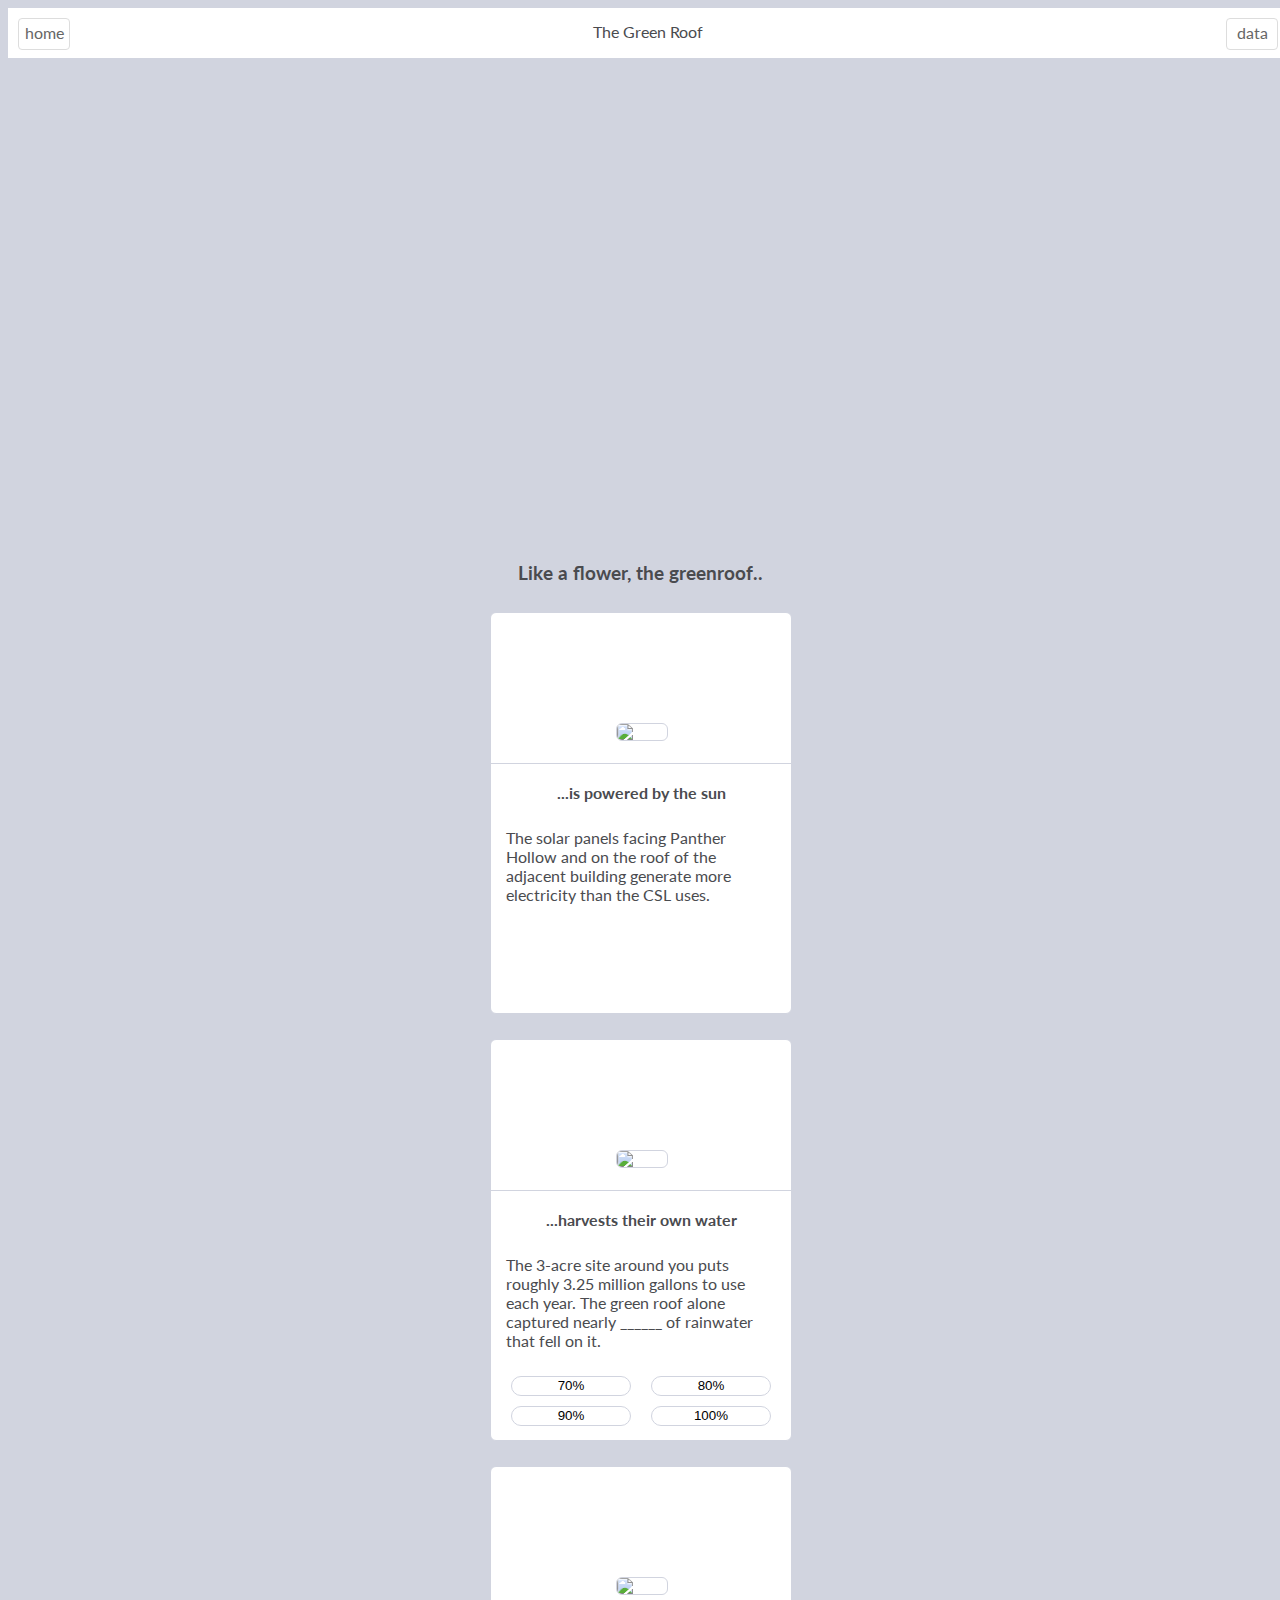
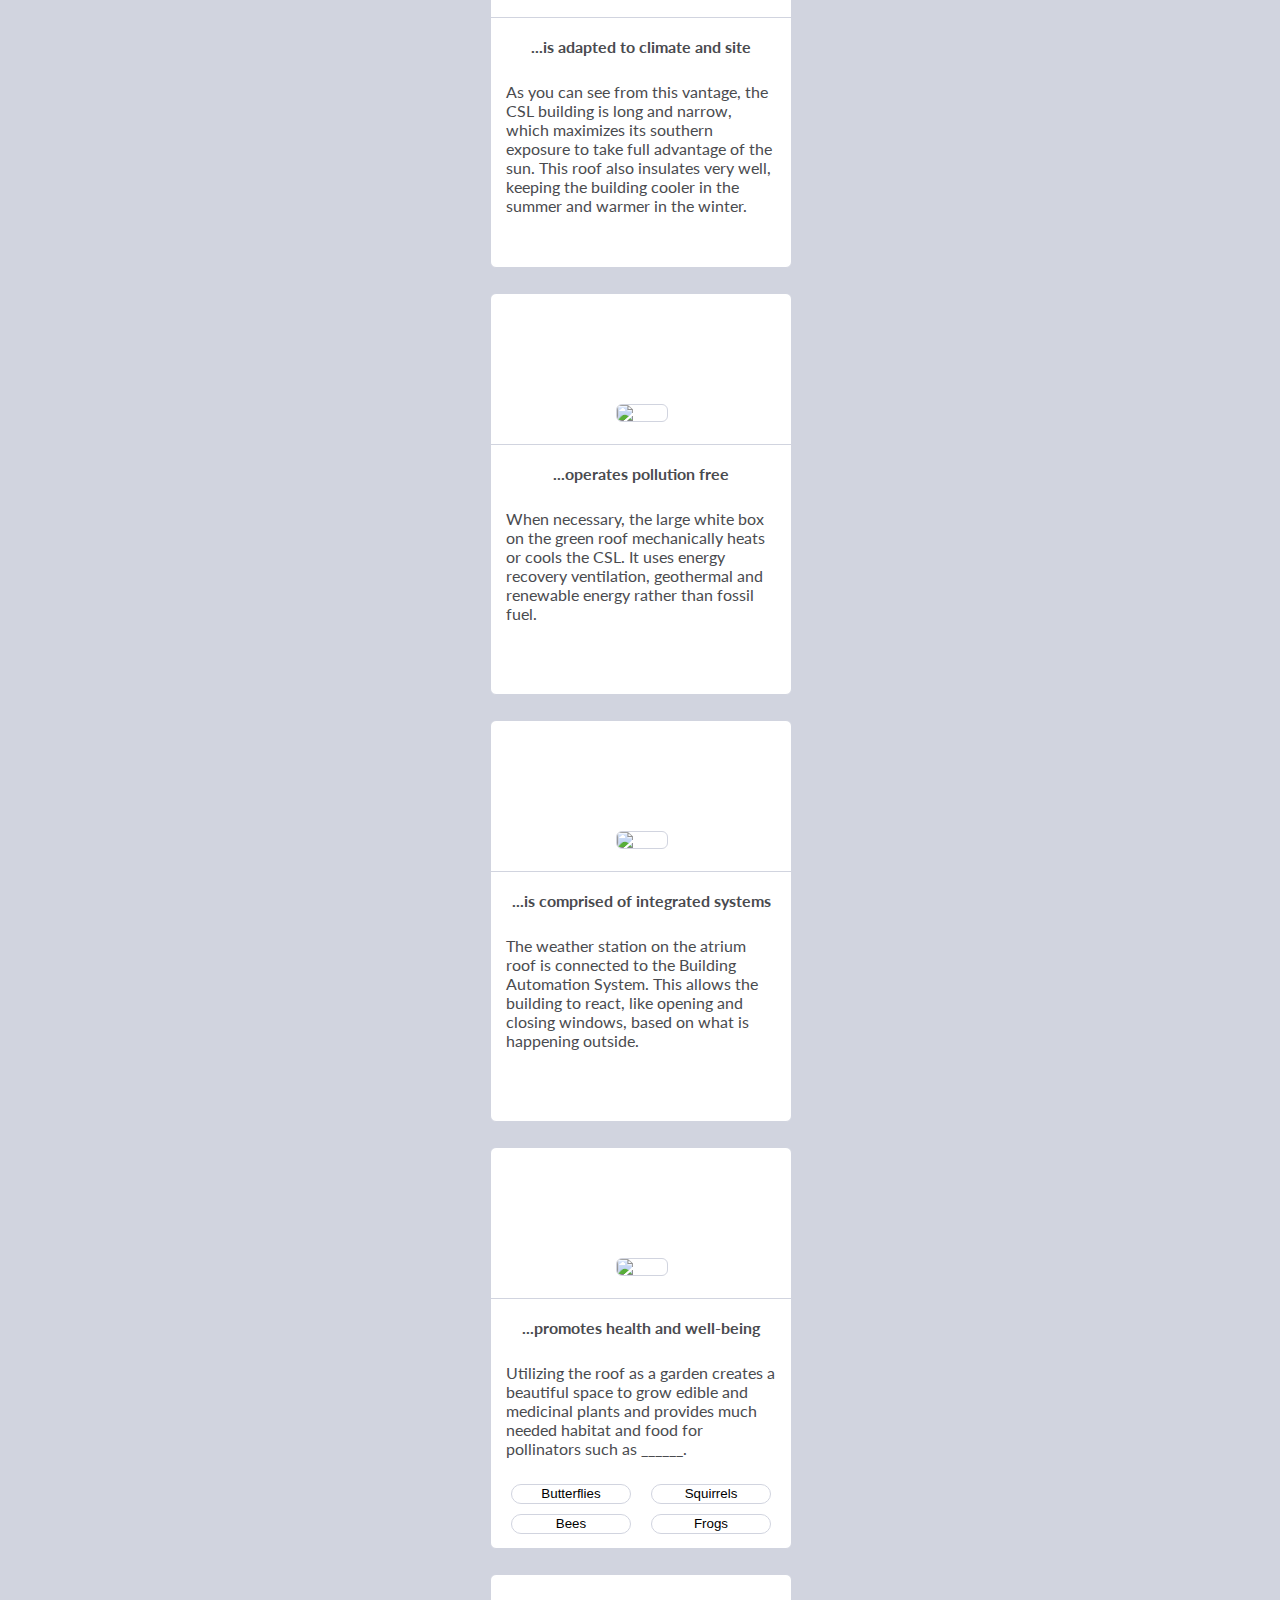
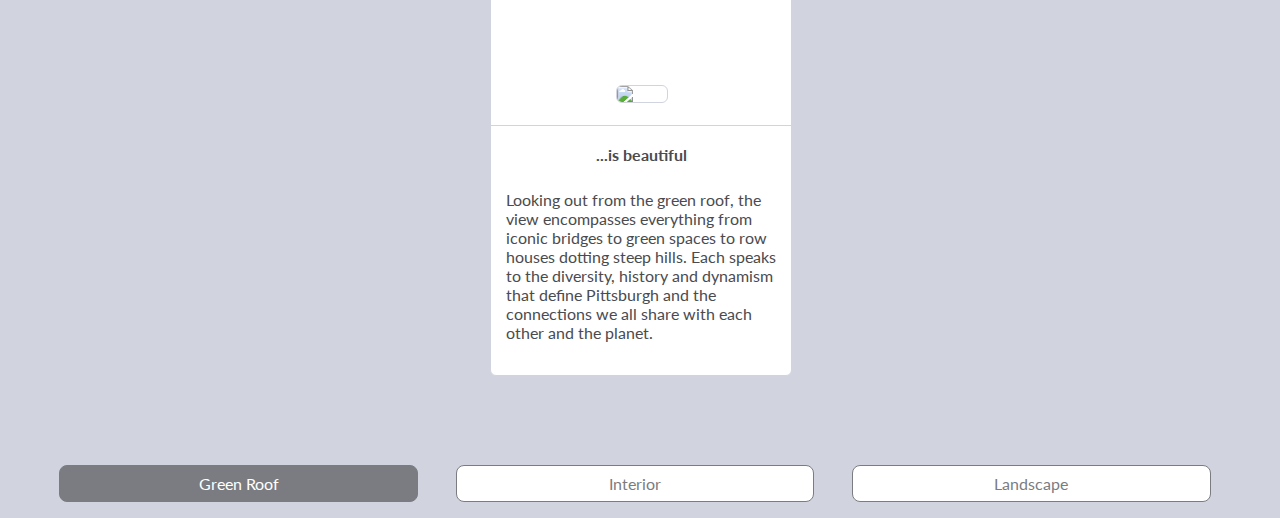
==== greenroof.html @ a1ca09a2 "video" ====
<!DOCTYPE html>
<html lang="en">
<head>

  <!-- Basic Page Needs
  –––––––––––––––––––––––––––––––––––––––––––––––––– -->
  <meta charset="utf-8">
  <title>🏠 CSL Green Roof</title>
  <meta name="description" content="🌼🏠 Green Roof">
  <meta name="author" content="">

  <!-- Mobile Specific Metas
  –––––––––––––––––––––––––––––––––––––––––––––––––– -->
  <meta name="viewport" content="width=device-width, initial-scale=1">

  <!-- FONT
  –––––––––––––––––––––––––––––––––––––––––––––––––– -->
<!--   <link href='https://fonts.googleapis.com/css?family=Inconsolata:400,700' rel='stylesheet' type='text/css'>
 -->
  <!-- CSS
  –––––––––––––––––––––––––––––––––––––––––––––––––– -->
  <link rel="stylesheet" type="text/css" href="styles/normalize.css">
  <link rel="stylesheet" type="text/css" href="styles/styles.css">
  <link rel="stylesheet" type="text/css" href="styles/animate.css">
  <link href="http://fonts.googleapis.com/css?family=Lato&subset=latin,latin-ext" rel='stylesheet' type='text/css'>

  <!-- Javascript
  –––––––––––––––––––––––––––––––––––––––––––––––––– -->
  <script src="interact.js"></script>

   <!-- document.getElementByClass("incorrect").backgroundColor="red" -->

  <!-- Favicon
  –––––––––––––––––––––––––––––––––––––––––––––––––– -->
  <link rel="icon" type="image/png" href="icons/favicon.ico">

</head>
<body id="green_roof">
  <div class="hdr">
    <a class="home" href="index.html">home</a>
    <a class="data" href="data.html">data</a>
    <div>The Green Roof</div>
  </div>
  <div class="loc_header"></div>
  <h3 class ="open animated fadeIn">Like a flower, the greenroof..</h3>
  <div class="list">
    <div class="topic animated slideInUp">
      <div class="topic_img">
        <img src="icons/sun_icon.png">
      </div>
      <h3>...is powered by the sun</h3>
      <p>The solar panels facing Panther Hollow and on the roof of the adjacent building generate more electricity than the CSL uses.</p>
    </div>
    <div class="topic animated slideInUp">
      <div class="topic_img">
        <img src="icons/water_icon.png">
      </div>
      <h3>...harvests their own water</h3>
      <p>The 3-acre site around you puts roughly 3.25 million gallons to use each year. The green roof alone captured nearly ______ of rainwater that fell on it.</p>
      <div class="answers">
        <div class="rowOne">
          <button onclick="check(this)" class="incorrect"> 70% </button>
          <button onclick="check(this)" class="incorrect"> 80% </button>
        </div>
        <div class="rowTwo">
          <button onclick="check(this)" class="correct"> 90% </button>
          <button onclick="check(this)" class="incorrect"> 100% </button>
        </div>
      </div>
    </div>
    <div class="topic animated slideInUp">
      <div class="topic_img">
        <img src="icons/climate_icon.png">
      </div>
      <h3>...is adapted to climate and site</h3>
      <p>As you can see from this vantage, the CSL building is long and narrow, which maximizes its southern exposure to take full advantage of the sun. This roof also insulates very well, keeping the building cooler in the summer and warmer in the winter.</p>
    </div>
    <div class="topic animated slideInUp">
      <div class="topic_img">
        <img src="icons/pollution_icon.png">
      </div>
      <h3>...operates pollution free</h3>
      <p>When necessary, the large white box on the green roof mechanically heats or cools the CSL. It uses energy recovery ventilation, geothermal and renewable energy rather than fossil fuel.</p>
    </div>
    <div class="topic animated slideInUp">
      <div class="topic_img">
        <img src="icons/systems_icon.png">
      </div>
      <h3>...is comprised of integrated systems</h3>
      <p>The weather station on the atrium roof is connected to the Building Automation System. This allows the building to react, like opening and closing windows, based on what is happening outside.</p>
    </div>
    <div class="topic animated slideInUp">
      <div class="topic_img">
        <img src="icons/health_icon.png">
      </div>
      <h3>...promotes health and well-being</h3>
      <p>Utilizing the roof as a garden creates a beautiful space to grow edible and medicinal plants and provides much needed habitat and food for pollinators such as ______.</p>
      <div class="answers">
        <div class="rowOne">
          <button onclick="check(this)" class="correct"> Butterflies </button>
          <button onclick="check(this)" class="incorrect">Squirrels </button>
        </div>
        <div class="rowTwo">
          <button onclick="check(this)" class="incorrect"> Bees </button>
          <button onclick="check(this)" class="incorrect"> Frogs </button>
        </div>
      </div>
    </div>
    <div class="topic animated slideInUp">
      <div class="topic_img">
        <img src="icons/beauty_icon.png">
      </div>
      <h3>...is beautiful</h3>
      <p>Looking out from the green roof, the view encompasses everything from iconic bridges to green spaces to row houses dotting steep hills. Each speaks to the diversity, history and dynamism that define Pittsburgh and the connections we all share with each other and the planet.</p>
    </div>
  </div>
  <nav>
    <ul>
      <li><a href="greenroof.html" rel="external" class="not-active">Green Roof</a></li>
      <li><a href="interior.html" rel="external">Interior</a></li>
      <li><a href="landscape.html" rel="external" >Landscape</a></li>
    </ul>
  </nav>
<!-- <a target = "_blank" href="http://www.instagram.com/explore/tags/phippsconservatory">#phipps</a>
<script src="//lightwidget.com/widgets/lightwidget.js"></script><iframe src="//lightwidget.com/widgets/cd6eef48591953fcb357ba2c77013ba0.html" id="lightwidget_cd6eef4859" name="lightwidget_cd6eef4859"  scrolling="no" allowtransparency="true" class="lightwidget-widget" style="width: 100%; border: 0; overflow: hidden;"></iframe> -->


</body>
</html>
---- styles/styles.css ----
/**
* Table of Contents
* =======================
* [1] Colors
* [2] Fonts
* [3] Spacing
* [A] Intro Page
* [B] Location pages
* [C] Green Roof Page
**/
/** 
* [1] Colors
**/
/** 
* [2] Fonts
**/
/** 
* [3] Spacing
**/
/**
* [A] Intro Page
**/
body {
  background-color: #D1D4DF;
  font-family: "Lato", sans-serif;
  color: #4A4B4F;
  overflow: auto; }

p {
  max-width: 600px;
  width: 90%;
  margin-left: auto;
  margin-right: auto;
  padding: 10px; }

.section {
  overflow: auto;
  padding-top: 40px;
  padding-bottom: 40px; }
  .section img {
    margin-left: auto;
    margin-right: auto;
    display: block;
    margin-bottom: 20px; }

#title {
  text-align: center;
  color: #397B72; }
  #title img {
    width: 300px;
    margin-top: 60px; }

#flower {
  background-color: #397B72;
  color: #FFF; }
  #flower img {
    width: 150px; }

#cslphoto {
  width: 100%; }

#cslintro {
  background-color: #ECE7C5;
  color: #4A4B4F;
  margin-top: -5px; }

#explore {
  color: #FFF;
  background-color: #E66E74; }
  #explore img {
    width: 110px; }

/**
* [B] Location Pages
**/
.home {
  border: 1px solid #DDD;
  width: 50px;
  height: 30px;
  line-height: 1.8;
  margin-top: 10px;
  margin-left: 10px;
  border-radius: 4px;
  text-decoration: none;
  color: #666;
  float: left; }

.data {
  border: 1px solid #DDD;
  width: 50px;
  height: 30px;
  line-height: 1.8;
  margin-top: 10px;
  margin-right: 10px;
  border-radius: 4px;
  text-decoration: none;
  color: #666;
  float: right; }

.open {
  text-align: center;
  margin-bottom: 1em; }

.hdr {
  z-index: 100;
  position: fixed;
  height: 50px;
  width: 100%;
  background-color: #FFF;
  text-align: center;
  line-height: 3;
  border-bottom: 1px solid #D1D4DF; }

.loc_header {
  background-repeat: no-repeat;
  background-attachment: fixed;
  background-size: 100%;
  display: block;
  width: 100%;
  height: 0;
  padding-top: 15%;
  padding-bottom: 25%;
  margin-bottom: 3em; }

.topic {
  background-color: #FFF;
  width: 300px;
  height: 400px;
  margin-bottom: 25px;
  border-radius: 6px;
  overflow: hidden;
  border: 1px solid #D1D4DF; }
  .topic .topic_img {
    overflow: visible;
    display: inline-block;
    width: 100%;
    background-image: url("../images/csl.jpg");
    background-repeat: no-repeat;
    background-size: 100%;
    height: 150px;
    border-bottom: 1px solid #D1D4DF; }
    .topic .topic_img iframe {
      position: absolute;
      border-top-left-radius: 6px;
      border-top-right-radius: 6px; }
    .topic .topic_img img {
      width: 50px;
      display: block;
      border: 1px solid #D1D4DF;
      border-radius: 6px;
      margin-top: 110px;
      margin-left: 125px;
      position: absolute; }
  .topic h3 {
    text-align: center;
    font-size: 1em;
    margin-bottom: 12px; }

.list {
  padding-top: 10px;
  display: block;
  width: 300px;
  margin-left: auto;
  margin-right: auto; }

.answers {
  margin-top: 10px; }
  .answers div {
    margin-bottom: 10px;
    overflow: auto; }
    .answers div button {
      background-color: #FFF;
      float: left;
      margin-left: 20px;
      width: 120px;
      height: 20px;
      line-height: 0px;
      text-align: center;
      border: 1px solid #D1D4DF;
      border-radius: 10px; }
    .answers div button:hover {
      background-color: #D1D4DF; }

/**
* [C] Green Roof Page
**/
#green_roof {
  background-image: url("../pattern/greenroof.png"); }
  #green_roof .loc_header {
    background-image: url("../images/greenroof.jpg"); }

/**
* [D] Interior Page
**/
#interior {
  background-image: url("../pattern/interior.png"); }
  #interior .loc_header {
    background-image: url("../images/interior.jpg"); }

/**
* [E] Landscape Page
**/
#landscape {
  background-color: #FFF;
  background-image: url("../pattern/landscape.png"); }
  #landscape .loc_header {
    background-image: url("../images/landscape.jpg"); }

nav {
  padding-top: 3em;
  width: 95%;
  margin-left: 2.5%; }

nav ul {
  list-style: none;
  overflow: hidden;
  padding-left: 0px; }

nav ul li {
  float: left;
  width: 33%; }

nav ul li a:focus,
nav ul li a:visited,
nav ul li a:hover {
  text-decoration: none; }

nav ul li a {
  text-decoration: none;
  text-align: center;
  padding: 8px 0;
  display: block;
  width: 90%;
  margin-left: 5%;
  border: 0.5px solid #7A7C82;
  background-color: #FFF;
  color: #7A7C82;
  border-radius: 8px; }

nav ul li a:hover {
  color: #FFF;
  background-color: #7A7C82; }

.not-active {
  pointer-events: none;
  cursor: default;
  background-color: #7A7C82;
  color: #FFF; }

/*# sourceMappingURL=styles.css.map */
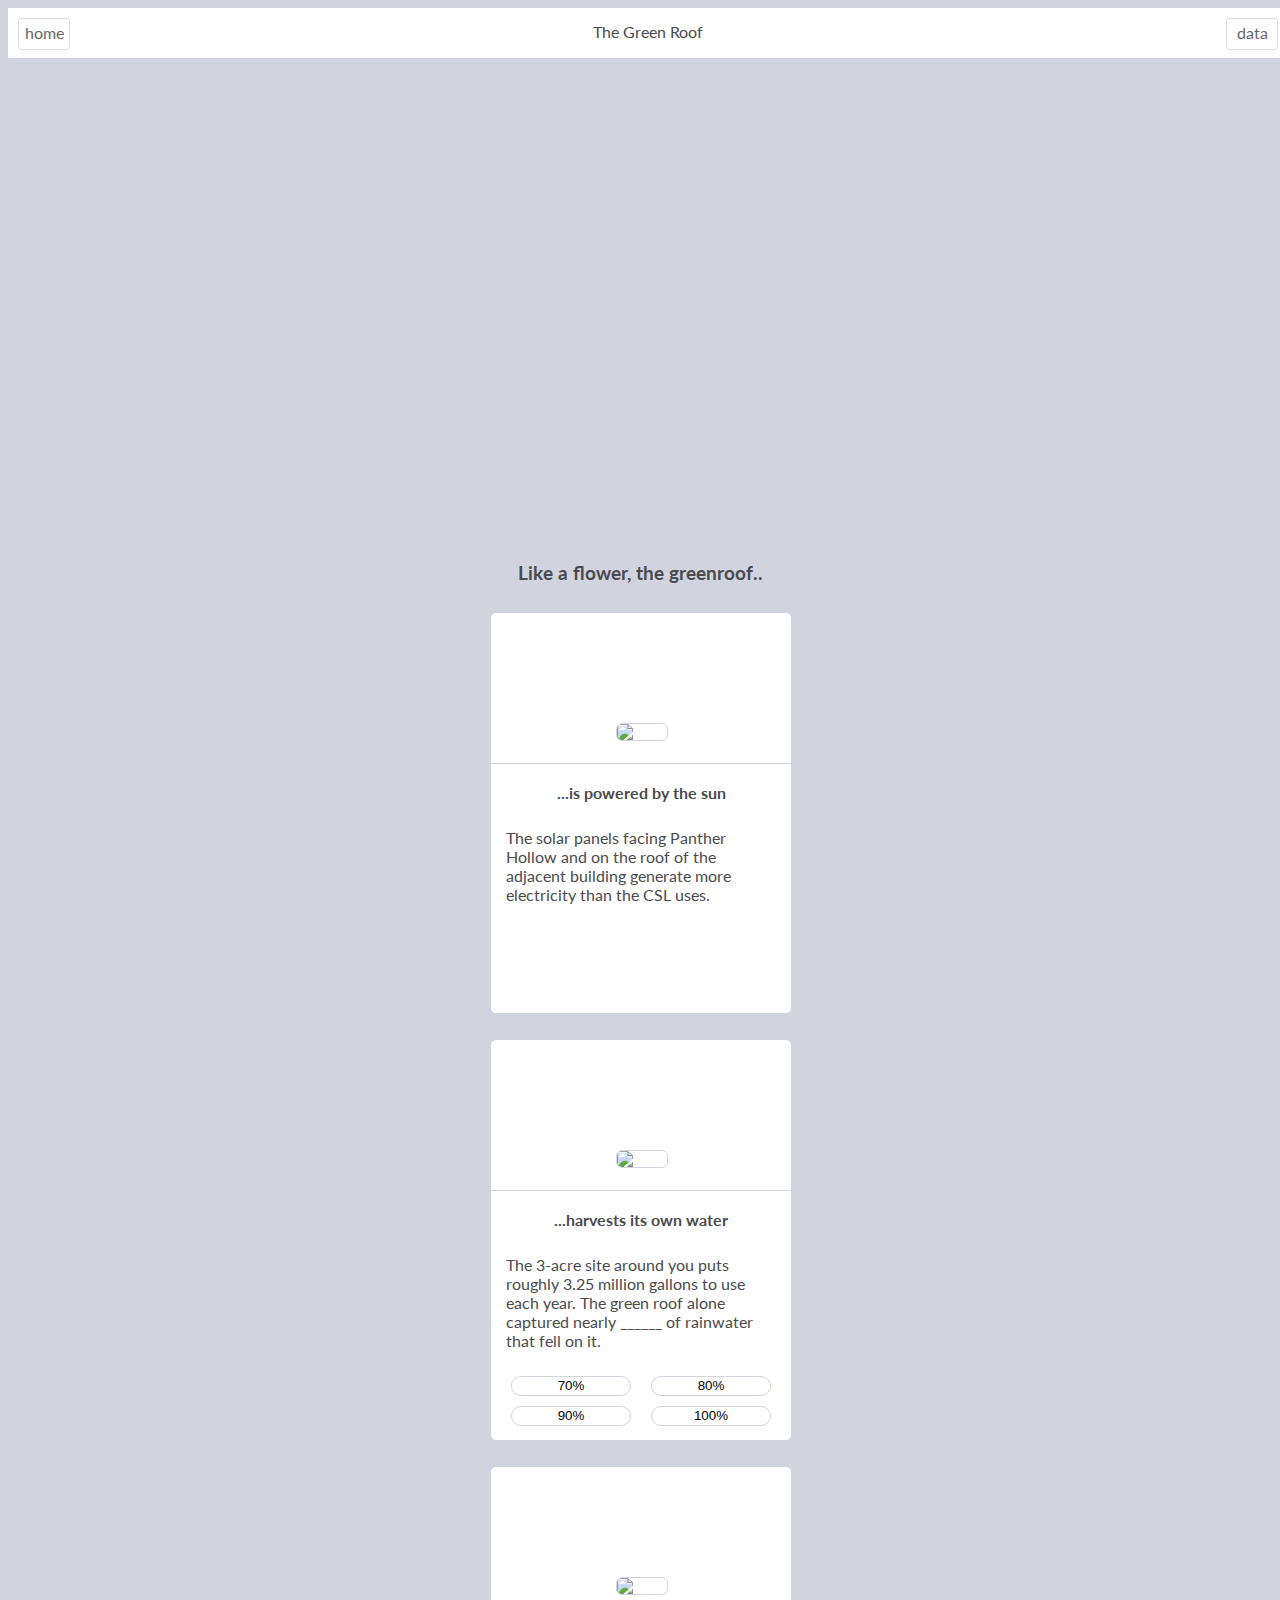
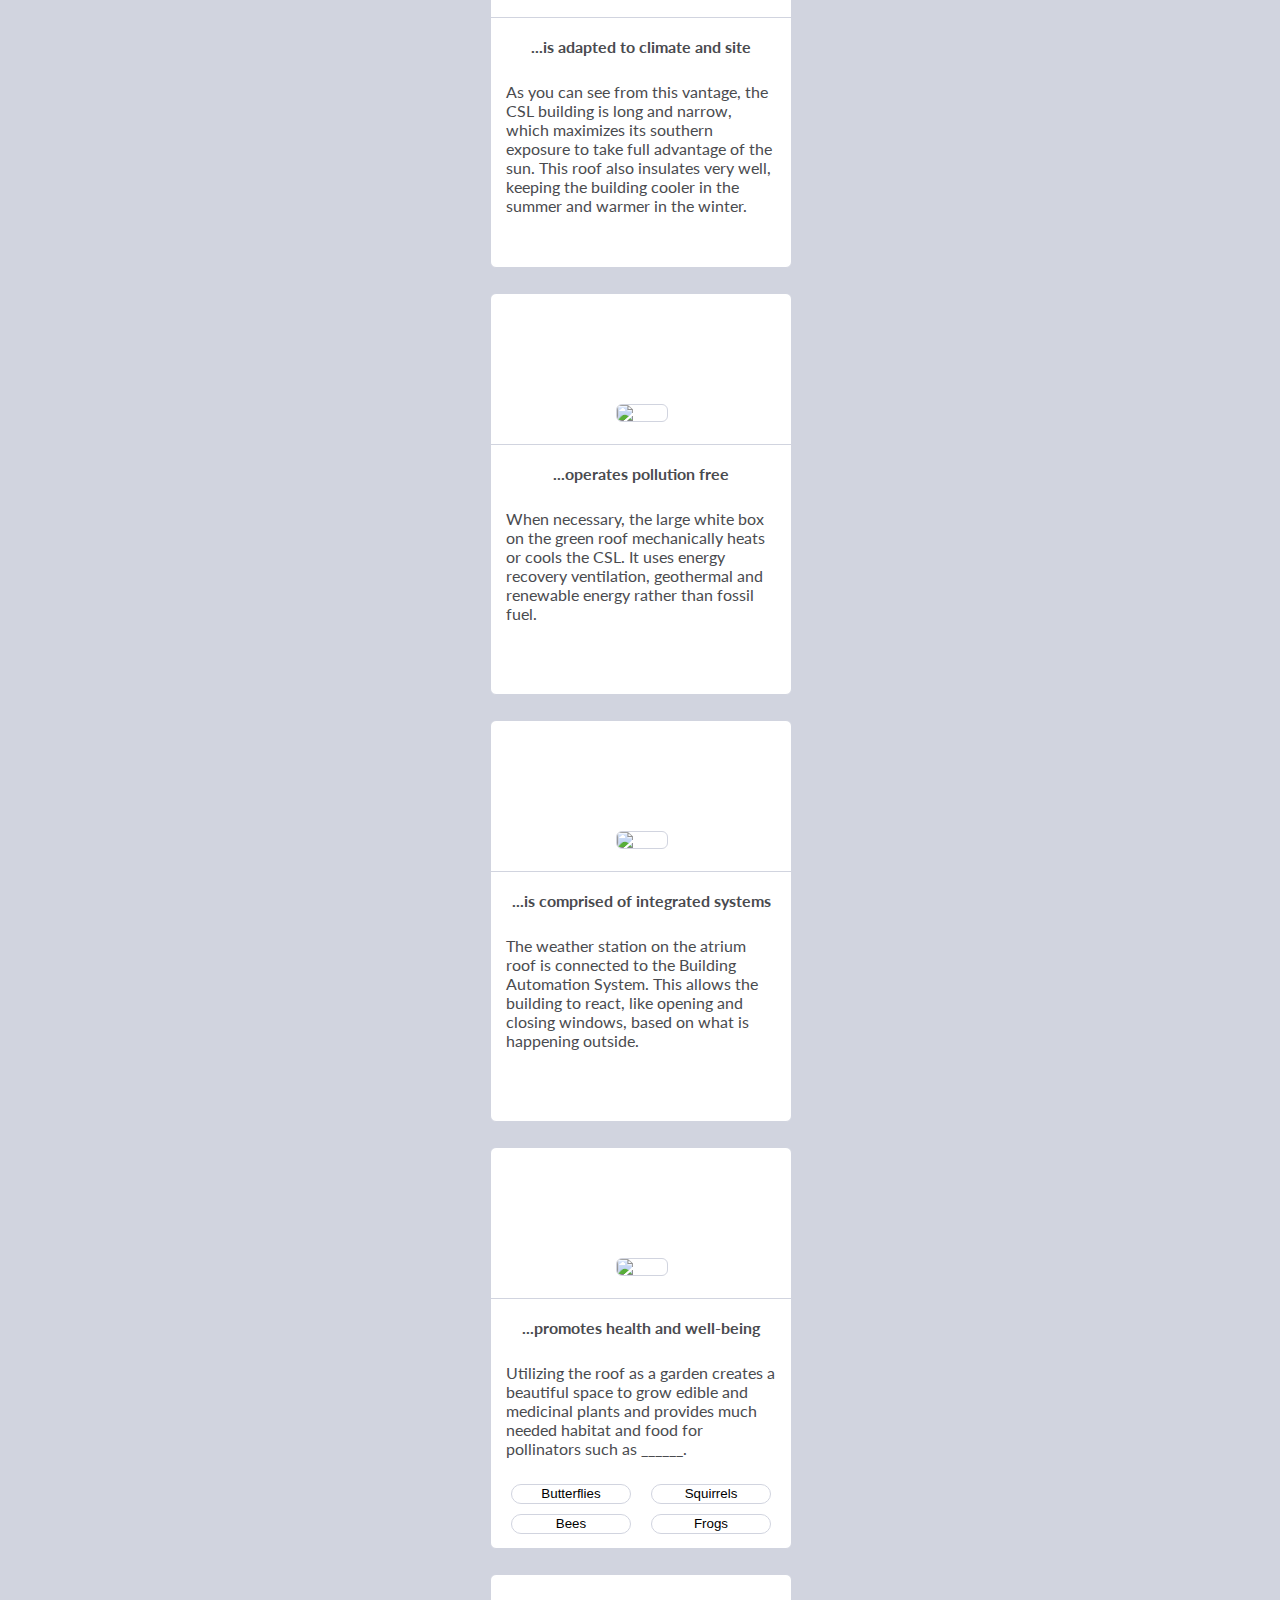
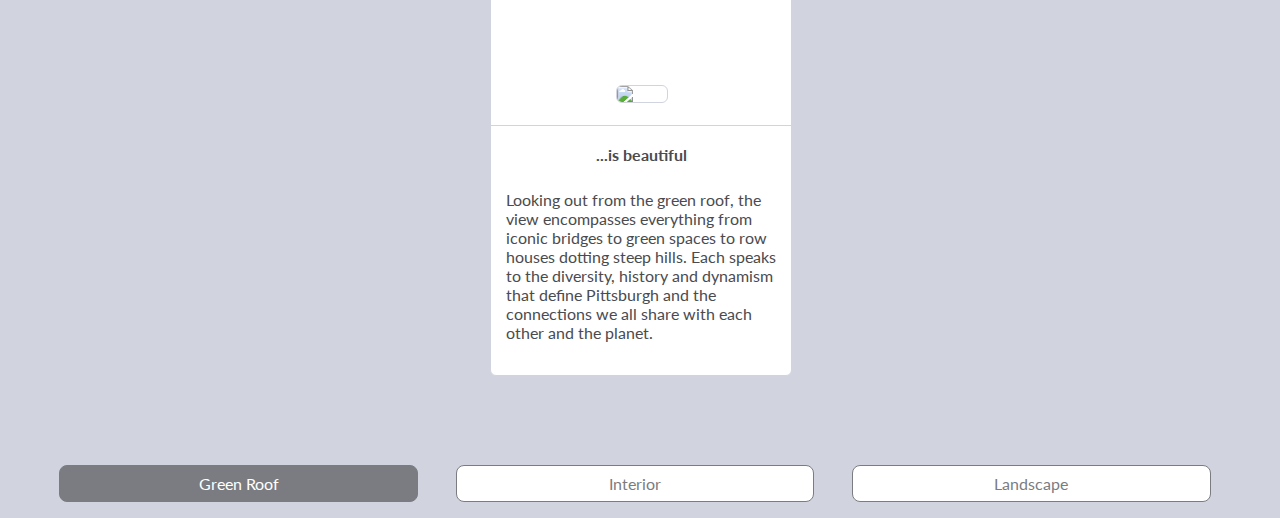
==== commit df213a2e: "changed topic title grammar" ====
--- a/greenroof.html
+++ b/greenroof.html
@@ -55,7 +55,7 @@
       <div class="topic_img">
         <img src="icons/water_icon.png">
       </div>
-      <h3>...harvests their own water</h3>
+      <h3>...harvests its own water</h3>
       <p>The 3-acre site around you puts roughly 3.25 million gallons to use each year. The green roof alone captured nearly ______ of rainwater that fell on it.</p>
       <div class="answers">
         <div class="rowOne">
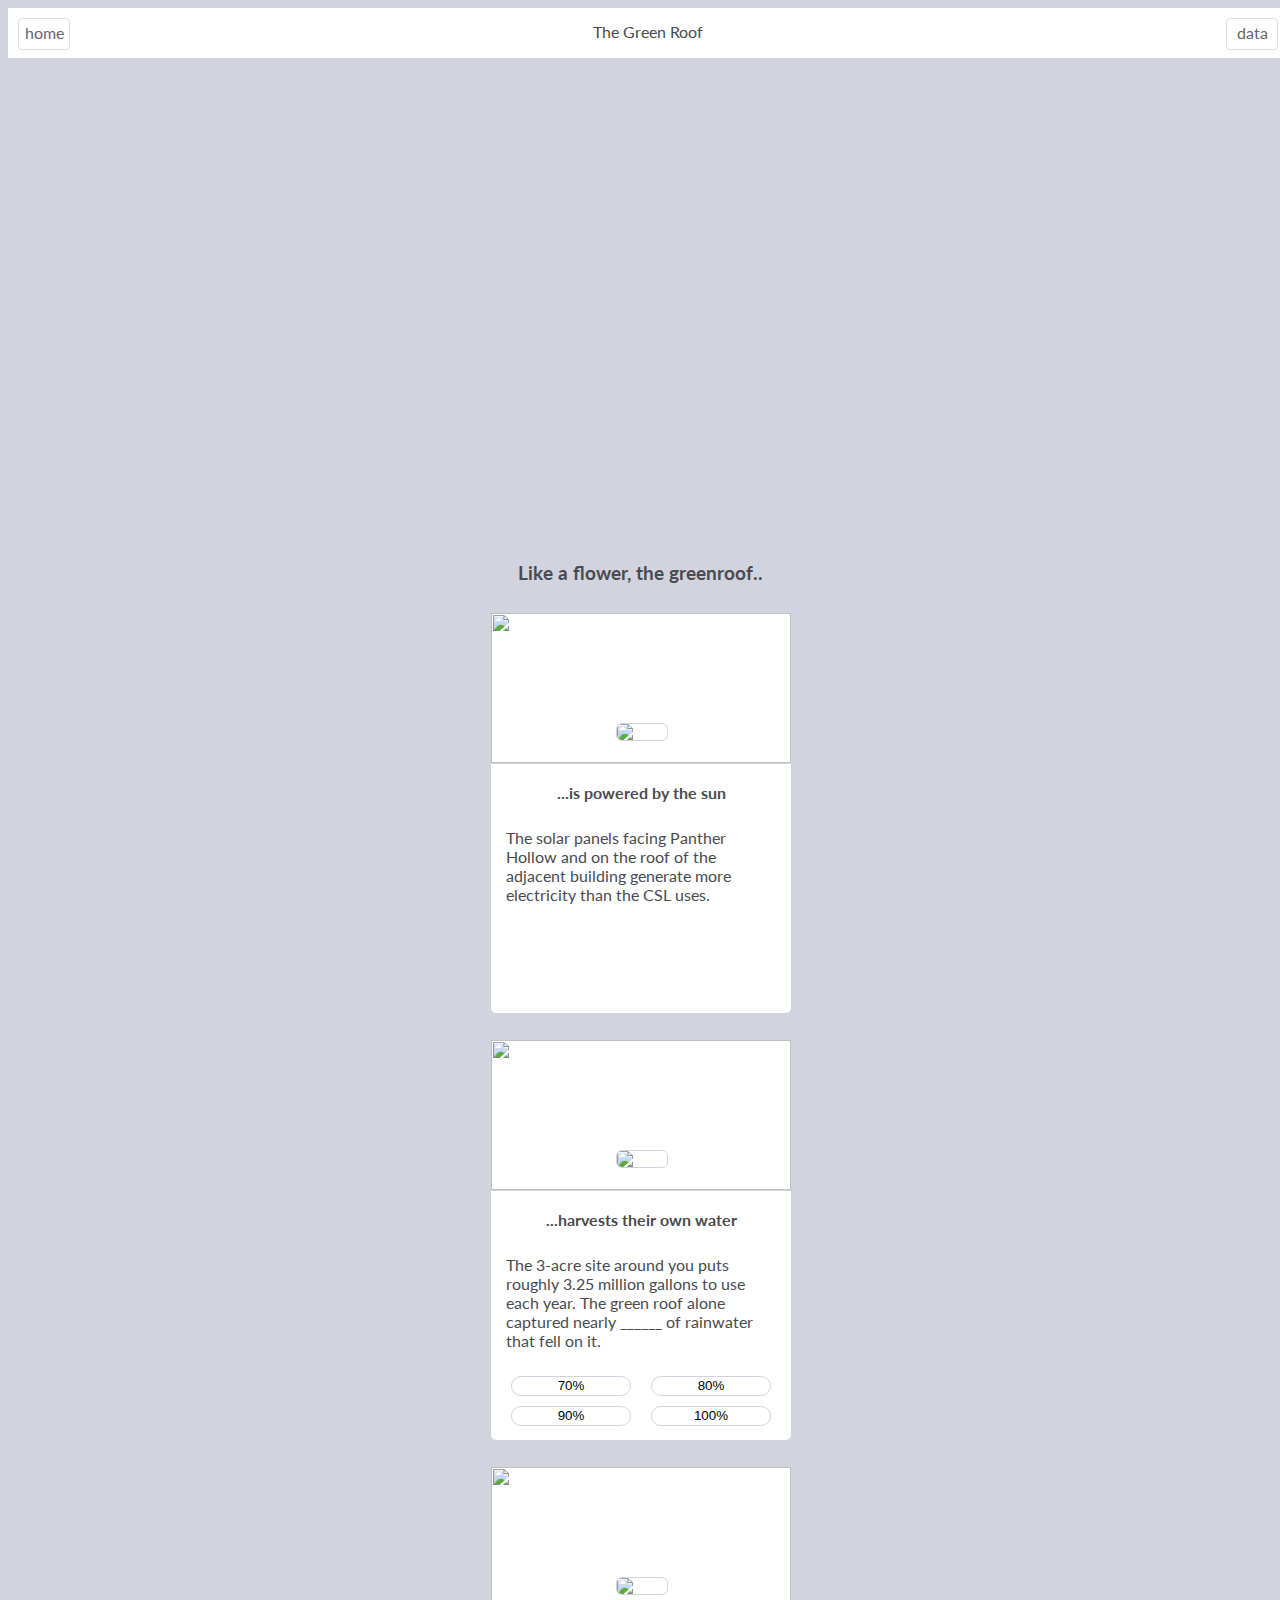
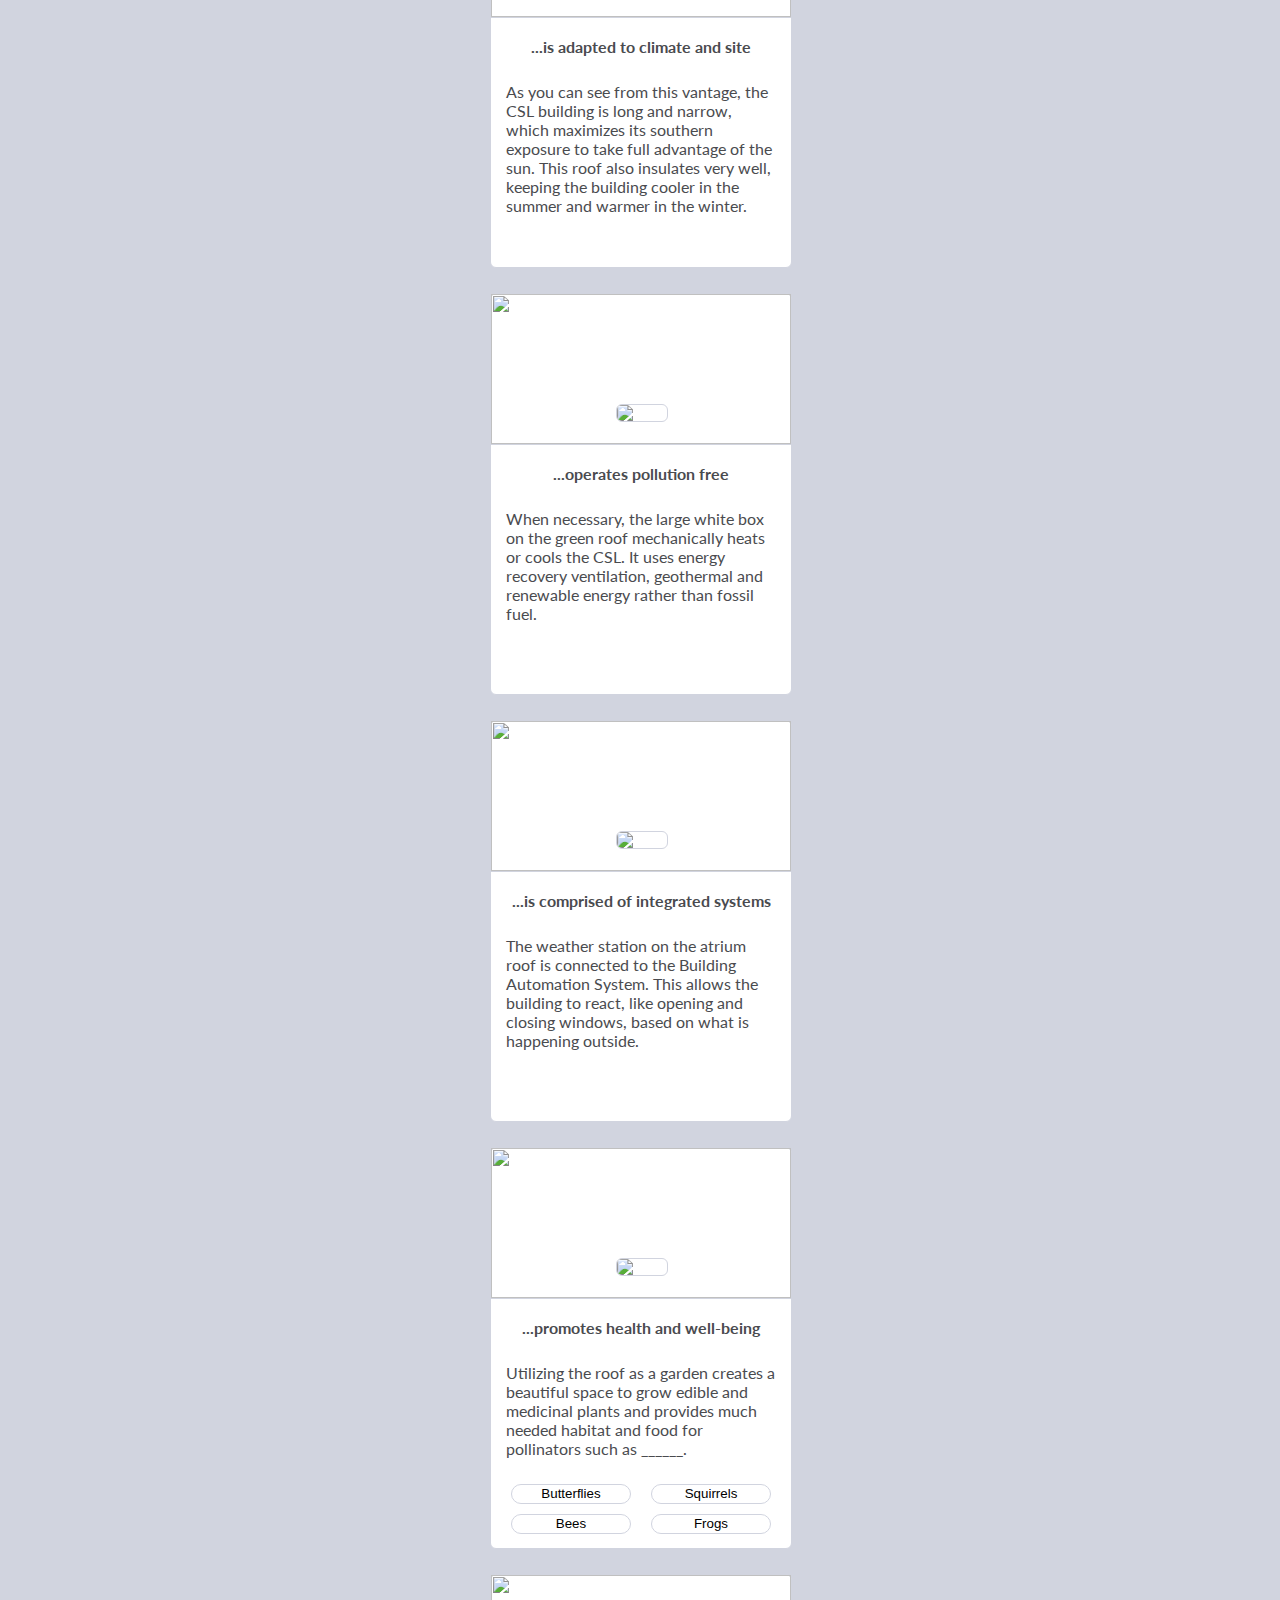
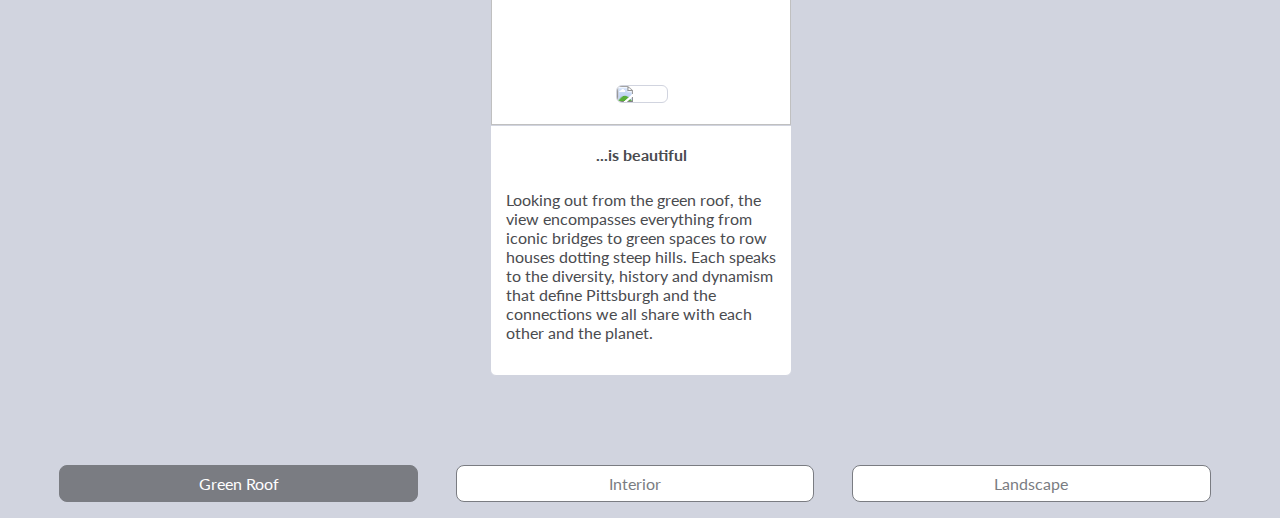
==== commit f3eb579a: "image fix" ====
--- a/greenroof.html
+++ b/greenroof.html
@@ -46,16 +46,18 @@
   <div class="list">
     <div class="topic animated slideInUp">
       <div class="topic_img">
-        <img src="icons/sun_icon.png">
+        <img class="bck_img" src="images/csl.jpg">
+        <img class="icon" src="icons/sun_icon.png">
       </div>
       <h3>...is powered by the sun</h3>
       <p>The solar panels facing Panther Hollow and on the roof of the adjacent building generate more electricity than the CSL uses.</p>
     </div>
     <div class="topic animated slideInUp">
       <div class="topic_img">
-        <img src="icons/water_icon.png">
+        <img class="bck_img" src="images/csl.jpg">
+        <img class="icon" src="icons/water_icon.png">
       </div>
-      <h3>...harvests its own water</h3>
+      <h3>...harvests their own water</h3>
       <p>The 3-acre site around you puts roughly 3.25 million gallons to use each year. The green roof alone captured nearly ______ of rainwater that fell on it.</p>
       <div class="answers">
         <div class="rowOne">
@@ -70,28 +72,32 @@
     </div>
     <div class="topic animated slideInUp">
       <div class="topic_img">
-        <img src="icons/climate_icon.png">
+        <img class="bck_img" src="images/csl.jpg">
+        <img class="icon" src="icons/climate_icon.png">
       </div>
       <h3>...is adapted to climate and site</h3>
       <p>As you can see from this vantage, the CSL building is long and narrow, which maximizes its southern exposure to take full advantage of the sun. This roof also insulates very well, keeping the building cooler in the summer and warmer in the winter.</p>
     </div>
     <div class="topic animated slideInUp">
       <div class="topic_img">
-        <img src="icons/pollution_icon.png">
+        <img class="bck_img" src="images/csl.jpg">
+        <img class="icon" src="icons/pollution_icon.png">
       </div>
       <h3>...operates pollution free</h3>
       <p>When necessary, the large white box on the green roof mechanically heats or cools the CSL. It uses energy recovery ventilation, geothermal and renewable energy rather than fossil fuel.</p>
     </div>
     <div class="topic animated slideInUp">
       <div class="topic_img">
-        <img src="icons/systems_icon.png">
+        <img class="bck_img" src="images/csl.jpg">
+        <img class="icon" src="icons/systems_icon.png">
       </div>
       <h3>...is comprised of integrated systems</h3>
       <p>The weather station on the atrium roof is connected to the Building Automation System. This allows the building to react, like opening and closing windows, based on what is happening outside.</p>
     </div>
     <div class="topic animated slideInUp">
       <div class="topic_img">
-        <img src="icons/health_icon.png">
+        <img class="bck_img" src="images/csl.jpg">
+        <img class="icon" src="icons/health_icon.png">
       </div>
       <h3>...promotes health and well-being</h3>
       <p>Utilizing the roof as a garden creates a beautiful space to grow edible and medicinal plants and provides much needed habitat and food for pollinators such as ______.</p>
@@ -108,7 +114,8 @@
     </div>
     <div class="topic animated slideInUp">
       <div class="topic_img">
-        <img src="icons/beauty_icon.png">
+        <img class="bck_img" src="images/csl.jpg">
+        <img class="icon" src="icons/beauty_icon.png">
       </div>
       <h3>...is beautiful</h3>
       <p>Looking out from the green roof, the view encompasses everything from iconic bridges to green spaces to row houses dotting steep hills. Each speaks to the diversity, history and dynamism that define Pittsburgh and the connections we all share with each other and the planet.</p>
--- a/styles/styles.css
+++ b/styles/styles.css
@@ -134,16 +134,17 @@
     overflow: visible;
     display: inline-block;
     width: 100%;
-    background-image: url("../images/csl.jpg");
-    background-repeat: no-repeat;
-    background-size: 100%;
     height: 150px;
     border-bottom: 1px solid #D1D4DF; }
     .topic .topic_img iframe {
       position: absolute;
       border-top-left-radius: 6px;
       border-top-right-radius: 6px; }
-    .topic .topic_img img {
+    .topic .topic_img .bck_img {
+      width: 300px;
+      height: 150px;
+      position: absolute; }
+    .topic .topic_img .icon {
       width: 50px;
       display: block;
       border: 1px solid #D1D4DF;
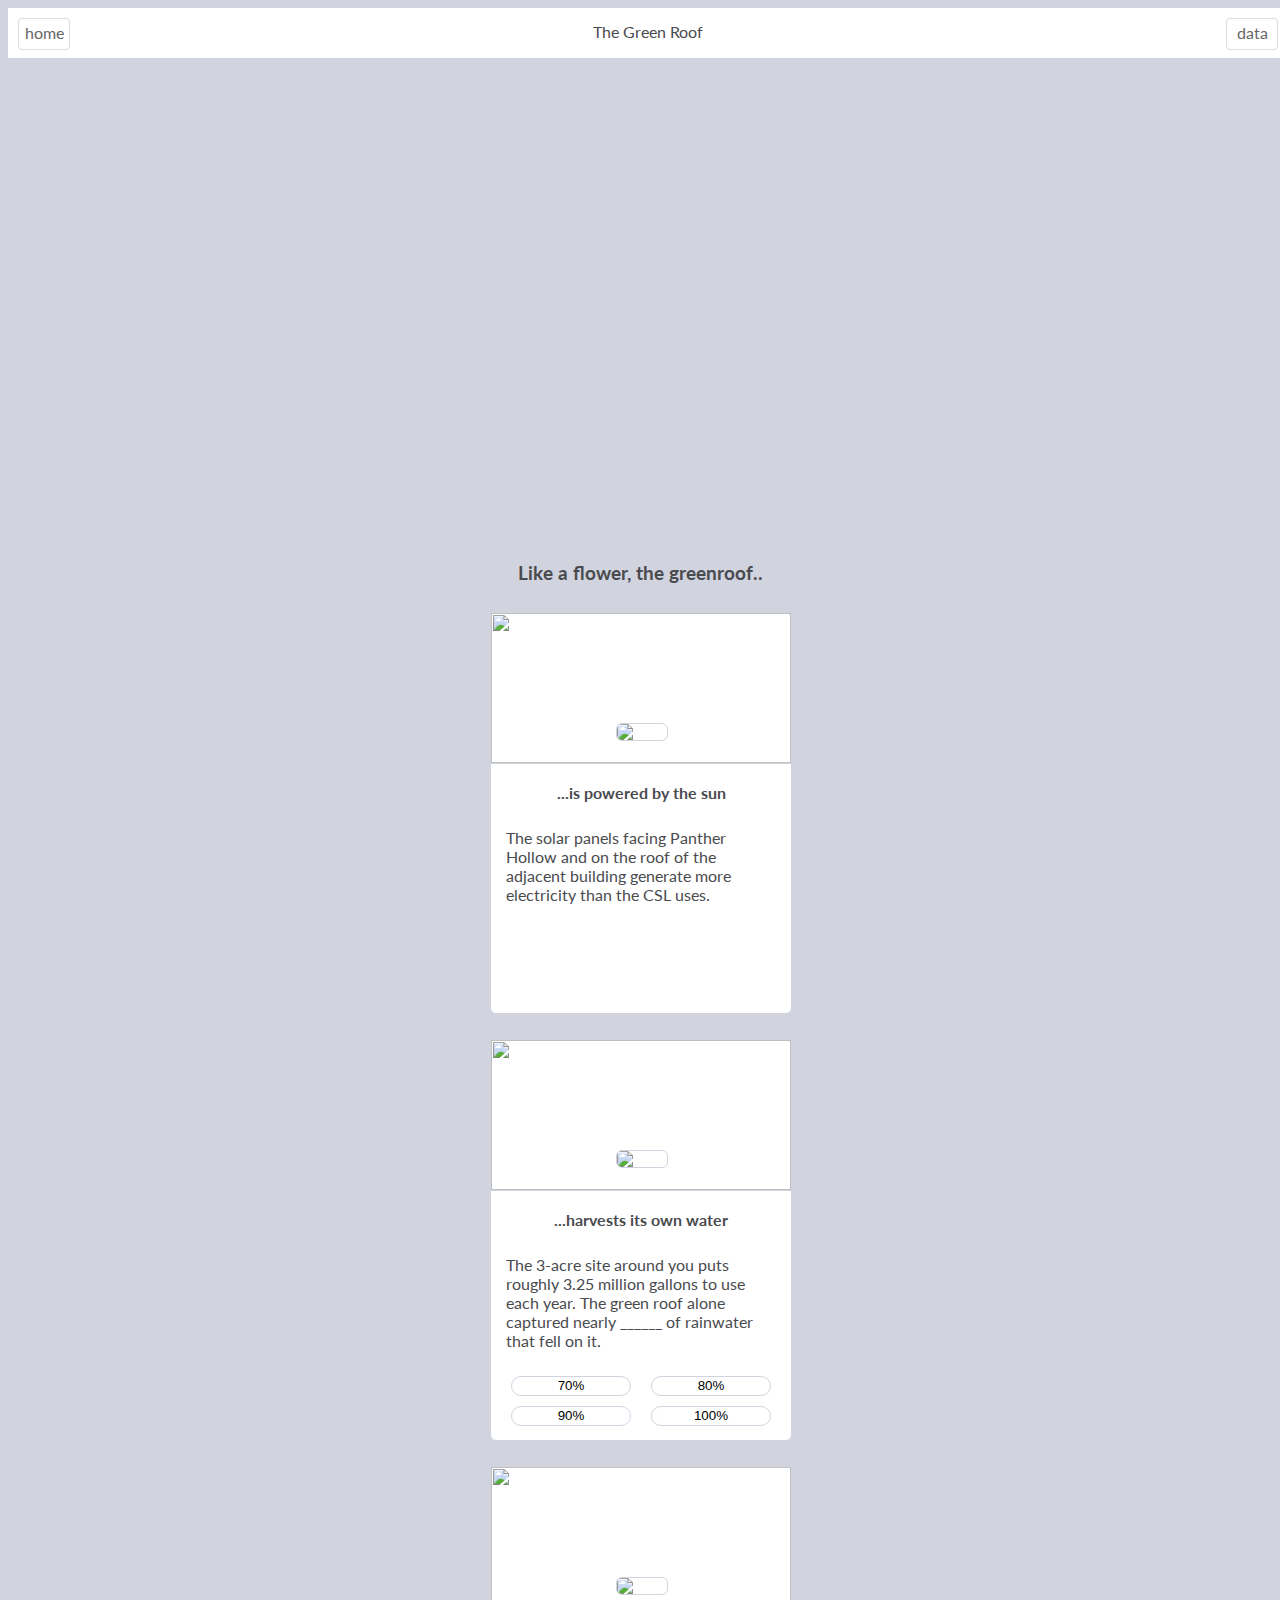
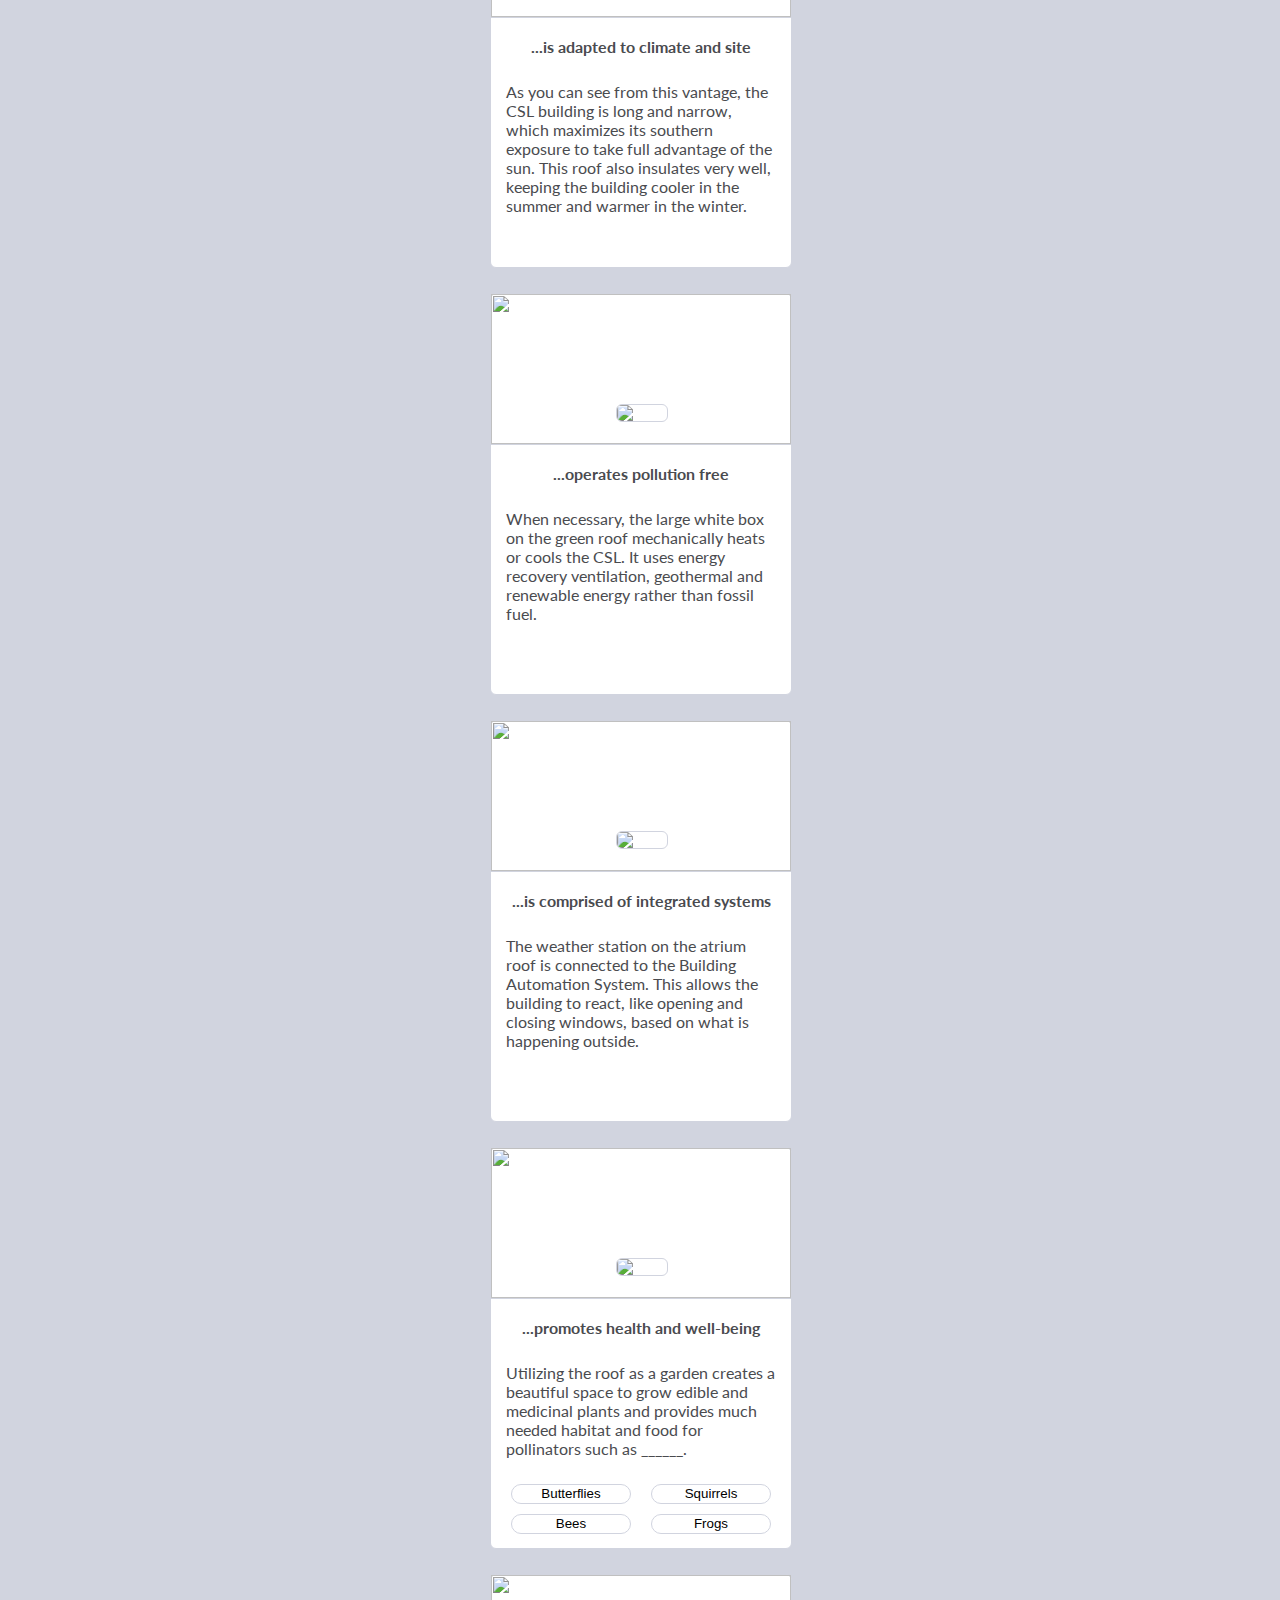
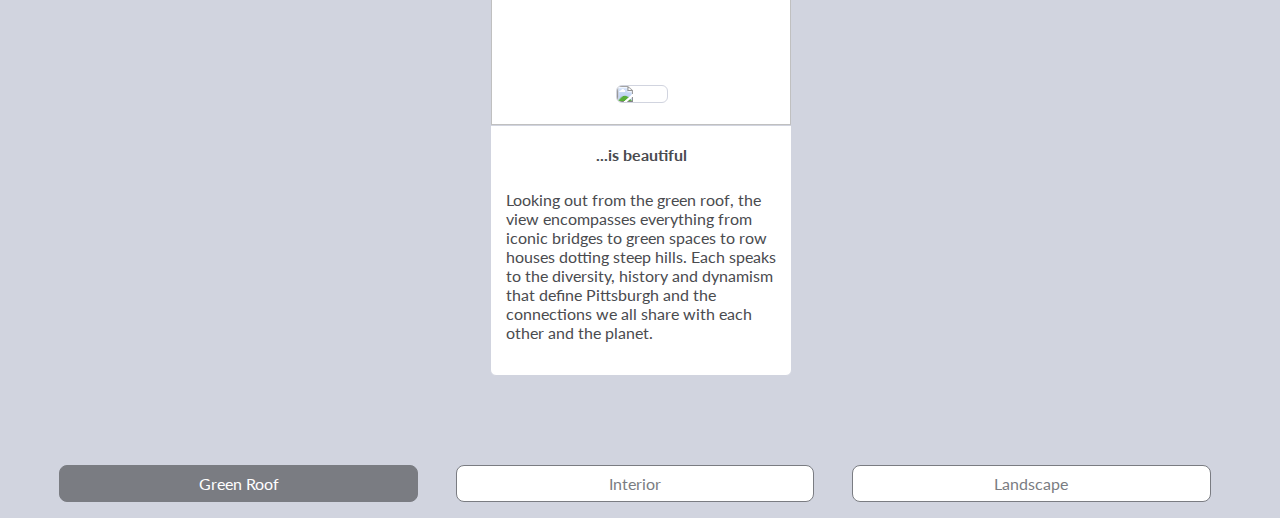
==== commit f750b0f3: "Merge branch 'gh-pages' of https://github.com/alex-tsai/csl into gh-pages" ====
--- a/greenroof.html
+++ b/greenroof.html
@@ -57,7 +57,7 @@
         <img class="bck_img" src="images/csl.jpg">
         <img class="icon" src="icons/water_icon.png">
       </div>
-      <h3>...harvests their own water</h3>
+      <h3>...harvests its own water</h3>
       <p>The 3-acre site around you puts roughly 3.25 million gallons to use each year. The green roof alone captured nearly ______ of rainwater that fell on it.</p>
       <div class="answers">
         <div class="rowOne">
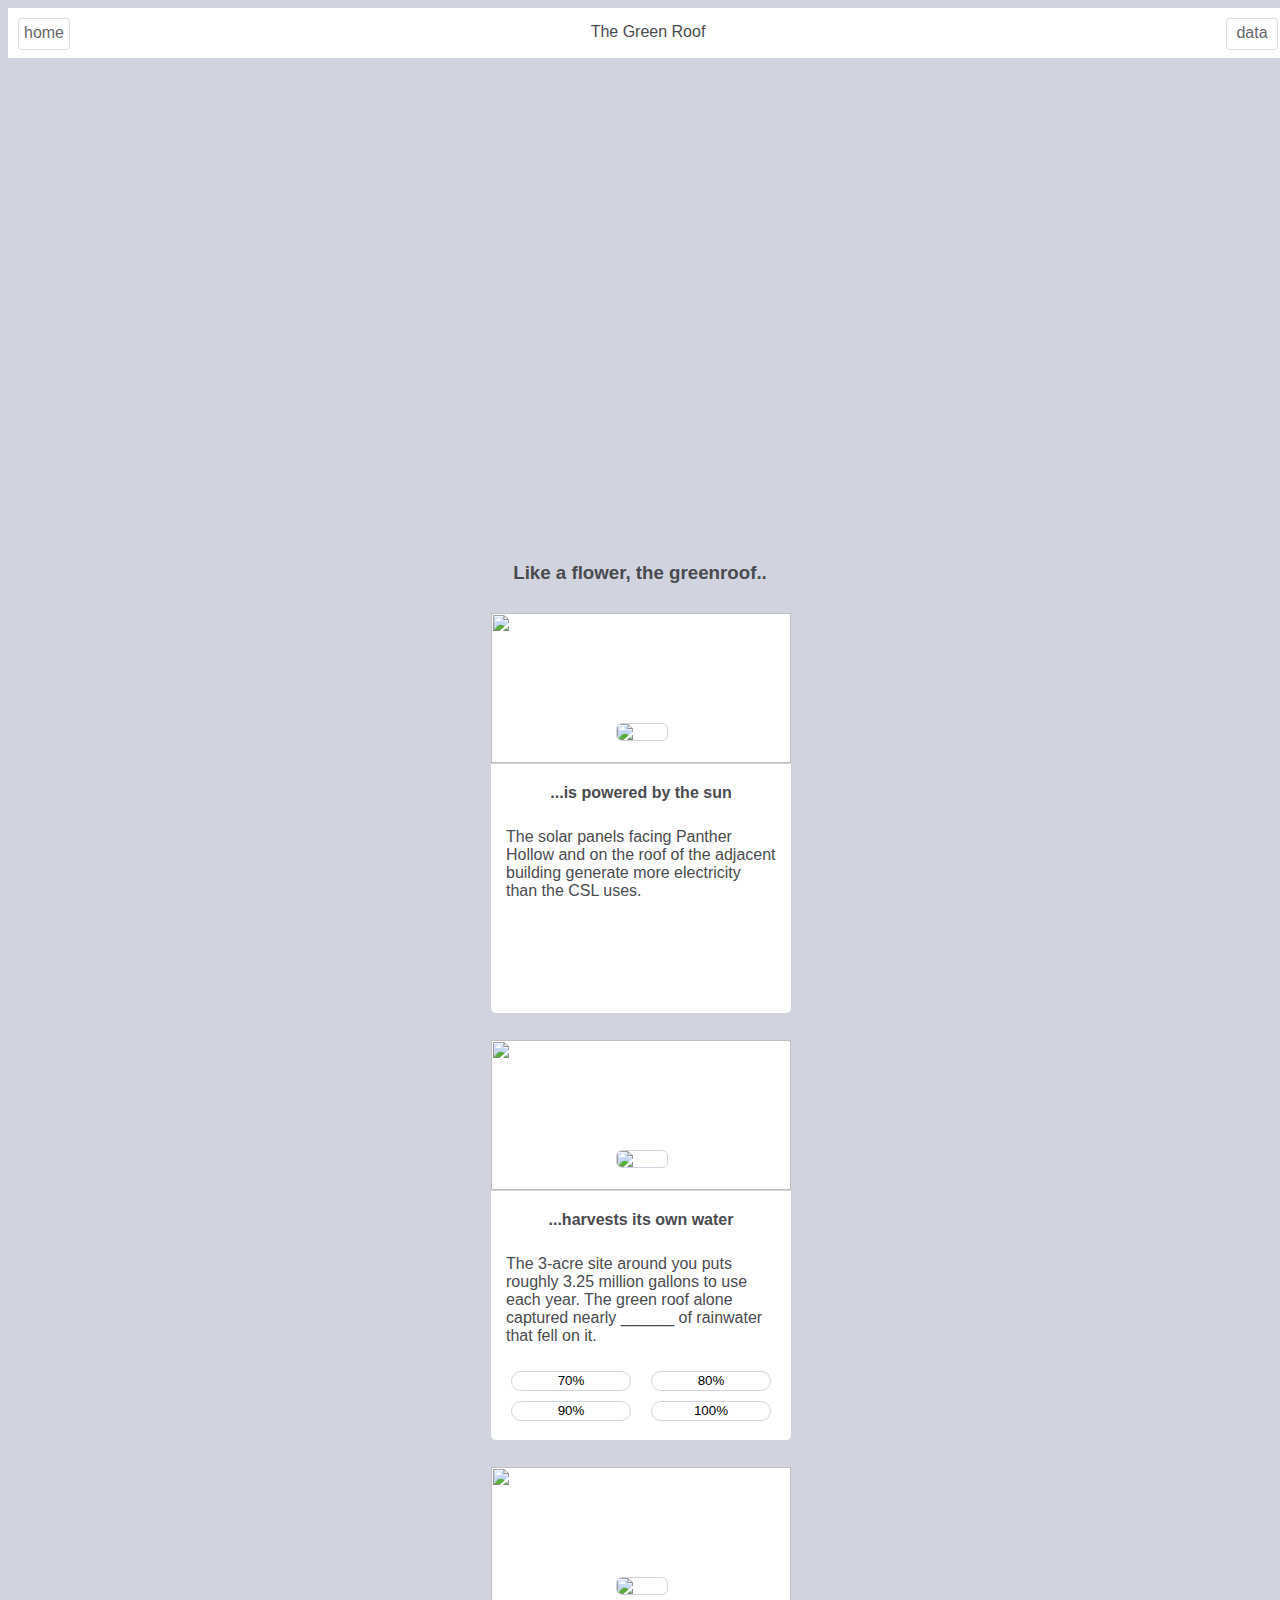
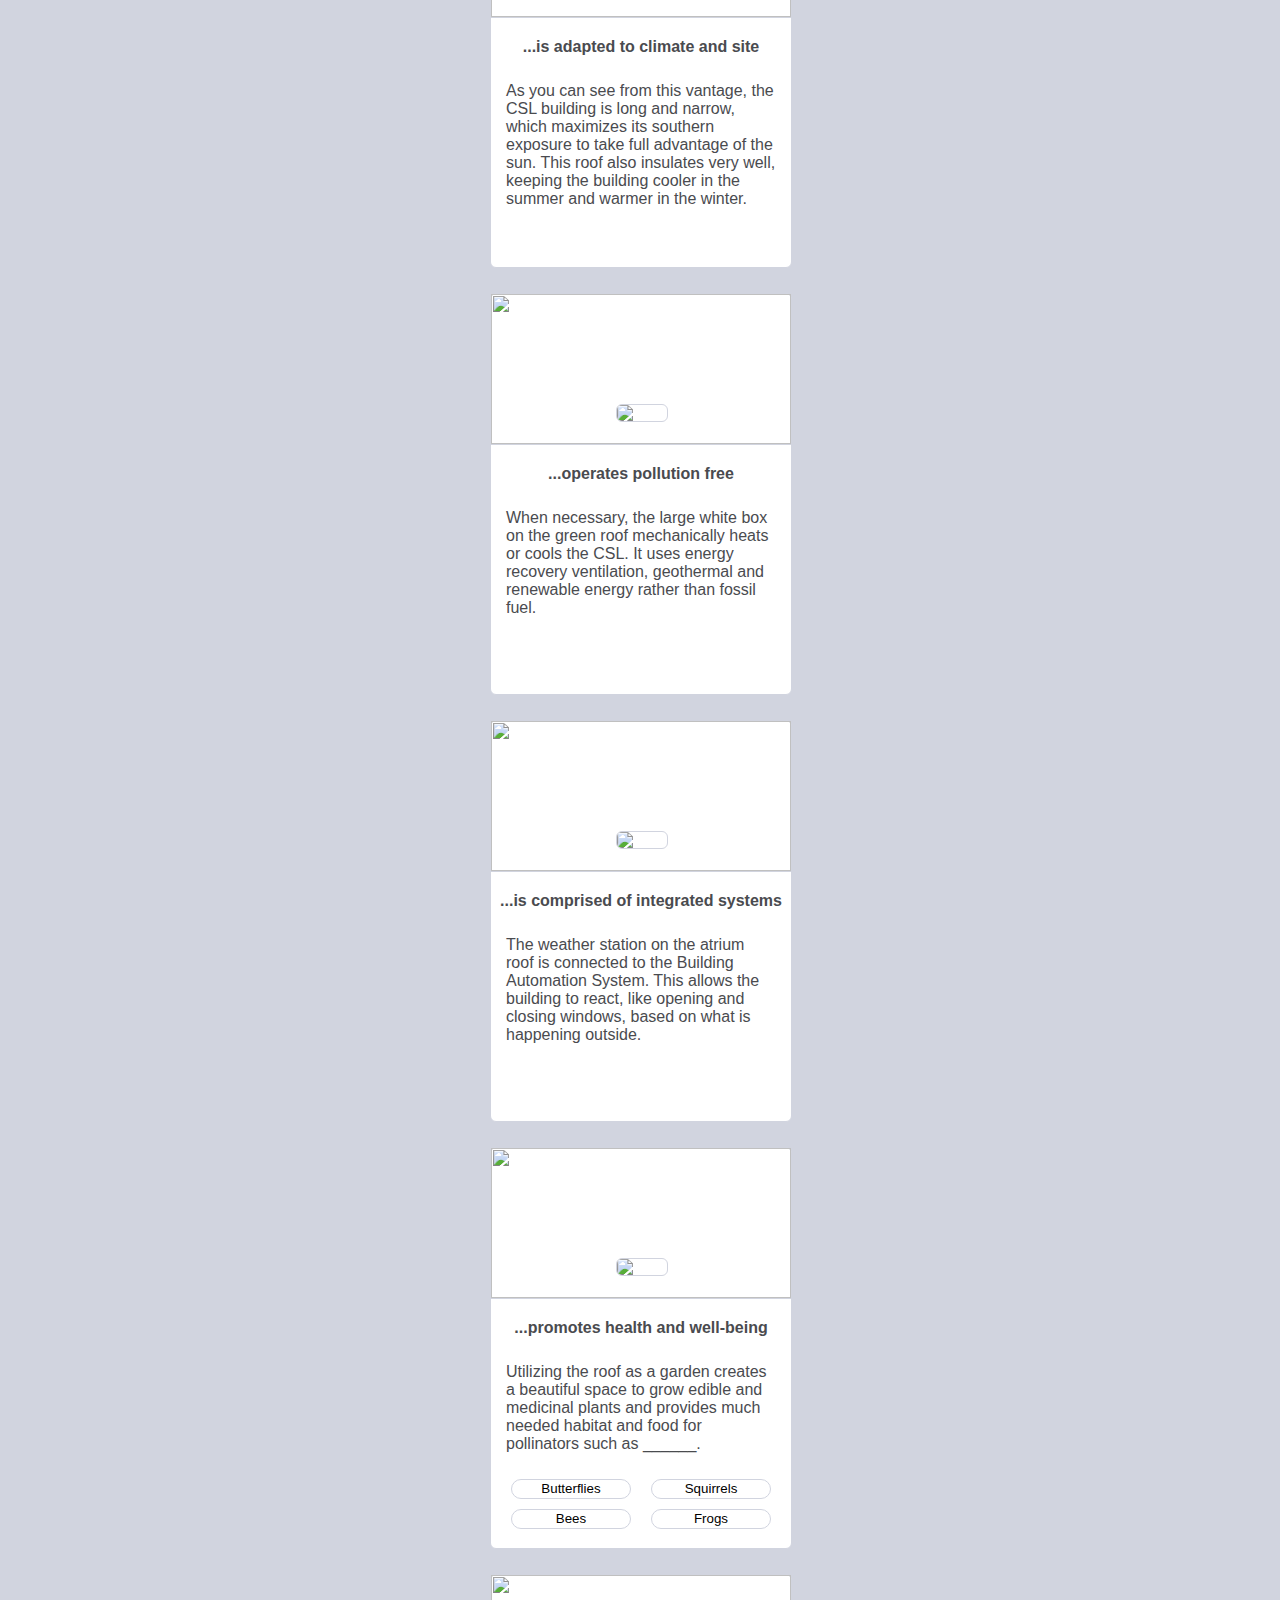
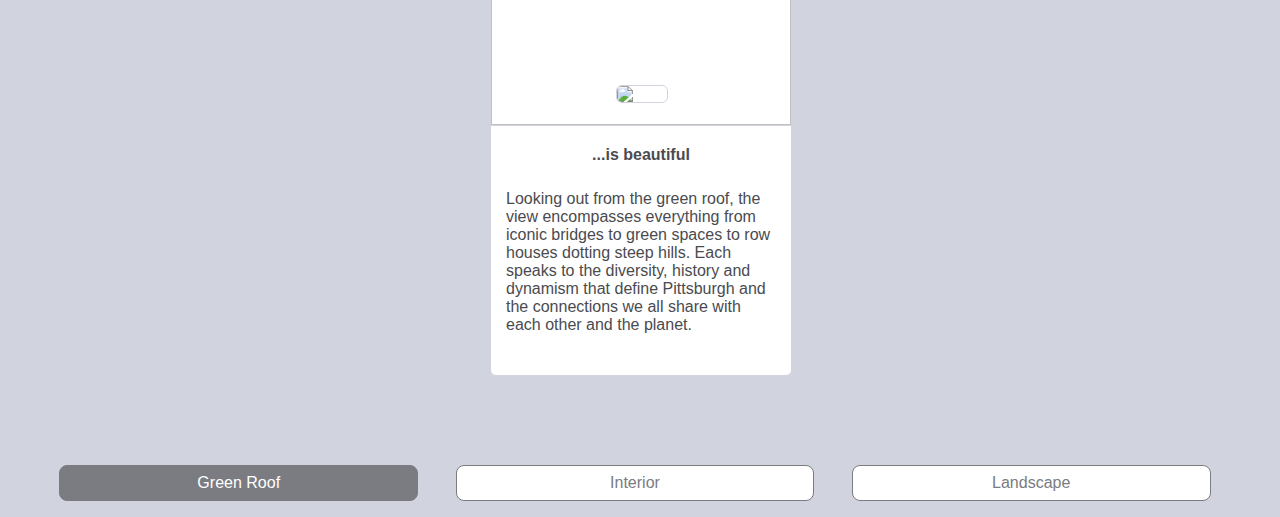
==== commit 059479d1: "gills sans update" ====
--- a/greenroof.html
+++ b/greenroof.html
@@ -15,14 +15,14 @@
 
   <!-- FONT
   –––––––––––––––––––––––––––––––––––––––––––––––––– -->
-<!--   <link href='https://fonts.googleapis.com/css?family=Inconsolata:400,700' rel='stylesheet' type='text/css'>
- -->
+  <link rel="stylesheet" type="text/css" href="styles/gills_sans.css">
+
   <!-- CSS
   –––––––––––––––––––––––––––––––––––––––––––––––––– -->
   <link rel="stylesheet" type="text/css" href="styles/normalize.css">
   <link rel="stylesheet" type="text/css" href="styles/styles.css">
   <link rel="stylesheet" type="text/css" href="styles/animate.css">
-  <link href="http://fonts.googleapis.com/css?family=Lato&subset=latin,latin-ext" rel='stylesheet' type='text/css'>
+
 
   <!-- Javascript
   –––––––––––––––––––––––––––––––––––––––––––––––––– -->
--- a/styles/gills_sans.css
+++ b/styles/gills_sans.css
@@ -0,0 +1,51 @@
+@font-face {
+  font-family: 'GillSans';
+  font-weight: 200;
+  src: url("https://phipps.conservatory.org/assets/font/2A6CEA_1_0.eot");
+  src: url("https://phipps.conservatory.org/assets/font/2A6CEA_1_0.eot?#iefix") format("embedded-opentype"), url("https://phipps.conservatory.org/assets/font/2A6CEA_1_0.woff") format("woff"), url("https://phipps.conservatory.org/assets/font/2A6CEA_1_0.ttf") format("truetype"), url("https://phipps.conservatory.org/assets/font/2A6CEA_1_0.svg#Gill Sans Web") format("svg"); }
+
+@font-face {
+  font-family: 'GillSans';
+  font-weight: 200;
+  font-style: italic;
+  src: url("https://phipps.conservatory.org/assets/font/2A6CEA_2_0.eot");
+  src: url("https://phipps.conservatory.org/assets/font/2A6CEA_2_0.eot?#iefix") format("embedded-opentype"), url("https://phipps.conservatory.org/assets/font/2A6CEA_2_0.woff") format("woff"), url("https://phipps.conservatory.org/assets/font/2A6CEA_2_0.ttf") format("truetype"), url("https://phipps.conservatory.org/assets/font/2A6CEA_2_0.svg#Gill Sans Web") format("svg"); }
+
+@font-face {
+  font-family: 'GillSans';
+  font-weight: 300;
+  src: url("https://phipps.conservatory.org/assets/font/2A6CEA_6_0.eot");
+  src: url("https://phipps.conservatory.org/assets/font/2A6CEA_6_0.eot?#iefix") format("embedded-opentype"), url("https://phipps.conservatory.org/assets/font/2A6CEA_6_0.woff") format("woff"), url("https://phipps.conservatory.org/assets/font/2A6CEA_6_0.ttf") format("truetype"), url("https://phipps.conservatory.org/assets/font/2A6CEA_6_0.svg#Gill Sans Web") format("svg"); }
+
+@font-face {
+  font-family: 'GillSans';
+  font-weight: 300;
+  font-style: italic;
+  src: url("https://phipps.conservatory.org/assets/font/2A6CEA_7_0.eot");
+  src: url("https://phipps.conservatory.org/assets/font/2A6CEA_7_0.eot?#iefix") format("embedded-opentype"), url("https://phipps.conservatory.org/assets/font/2A6CEA_7_0.woff") format("woff"), url("https://phipps.conservatory.org/assets/font/2A6CEA_7_0.ttf") format("truetype"), url("https://phipps.conservatory.org/assets/font/2A6CEA_7_0.svg#Gill Sans Web") format("svg"); }
+
+@font-face {
+  font-family: 'GillSans';
+  font-weight: 400;
+  src: url("https://phipps.conservatory.org/assets/font/2A6CEA_3_0.eot");
+  src: url("https://phipps.conservatory.org/assets/font/2A6CEA_3_0.eot?#iefix") format("embedded-opentype"), url("https://phipps.conservatory.org/assets/font/2A6CEA_3_0.woff") format("woff"), url("https://phipps.conservatory.org/assets/font/2A6CEA_3_0.ttf") format("truetype"), url("https://phipps.conservatory.org/assets/font/2A6CEA_3_0.svg#Gill Sans Web") format("svg"); }
+
+@font-face {
+  font-family: 'GillSans';
+  font-weight: 400;
+  font-style: italic;
+  src: url("https://phipps.conservatory.org/assets/font/2A6CEA_0_0.eot");
+  src: url("https://phipps.conservatory.org/assets/font/2A6CEA_0_0.eot?#iefix") format("embedded-opentype"), url("https://phipps.conservatory.org/assets/font/2A6CEA_0_0.woff") format("woff"), url("https://phipps.conservatory.org/assets/font/2A6CEA_0_0.ttf") format("truetype"), url("https://phipps.conservatory.org/assets/font/2A6CEA_0_0.svg#Gill Sans Web") format("svg"); }
+
+@font-face {
+  font-weight: 600;
+  font-family: 'GillSans';
+  src: url("https://phipps.conservatory.org/assets/font/2A6CEA_4_0.eot");
+  src: url("https://phipps.conservatory.org/assets/font/2A6CEA_4_0.eot?#iefix") format("embedded-opentype"), url("https://phipps.conservatory.org/assets/font/2A6CEA_4_0.woff") format("woff"), url("https://phipps.conservatory.org/assets/font/2A6CEA_4_0.ttf") format("truetype"), url("https://phipps.conservatory.org/assets/font/2A6CEA_4_0.svg#Gill Sans Web") format("svg"); }
+
+@font-face {
+  font-family: 'GillSans';
+  font-weight: 600;
+  font-style: italic;
+  src: url("https://phipps.conservatory.org/assets/font/2A6CEA_5_0.eot");
+  src: url("https://phipps.conservatory.org/assets/font/2A6CEA_5_0.eot?#iefix") format("embedded-opentype"), url("https://phipps.conservatory.org/assets/font/2A6CEA_5_0.woff") format("woff"), url("https://phipps.conservatory.org/assets/font/2A6CEA_5_0.ttf") format("truetype"), url("https://phipps.conservatory.org/assets/font/2A6CEA_5_0.svg#Gill Sans Web") format("svg"); }--- a/styles/styles.css
+++ b/styles/styles.css
@@ -22,7 +22,7 @@
 **/
 body {
   background-color: #D1D4DF;
-  font-family: "Lato", sans-serif;
+  font-family: "GillSans", sans-serif;
   color: #4A4B4F;
   overflow: auto; }
 
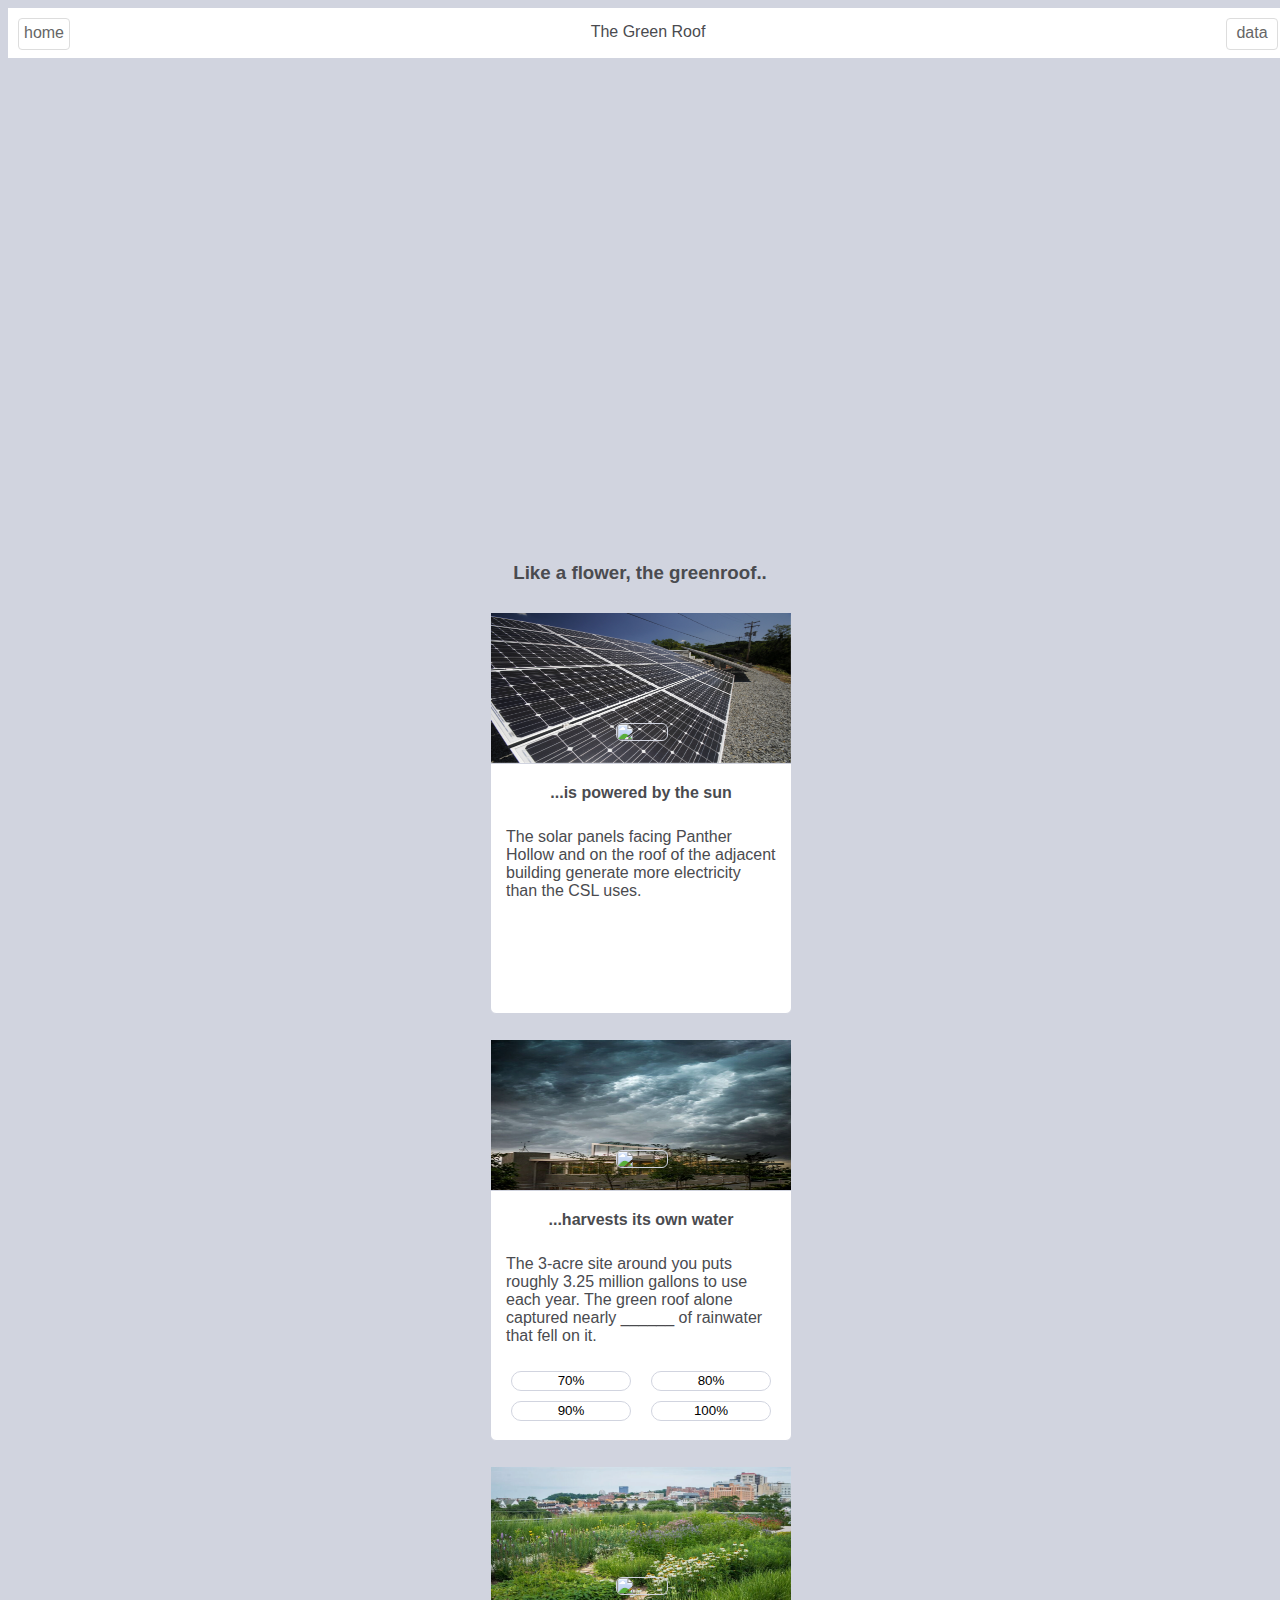
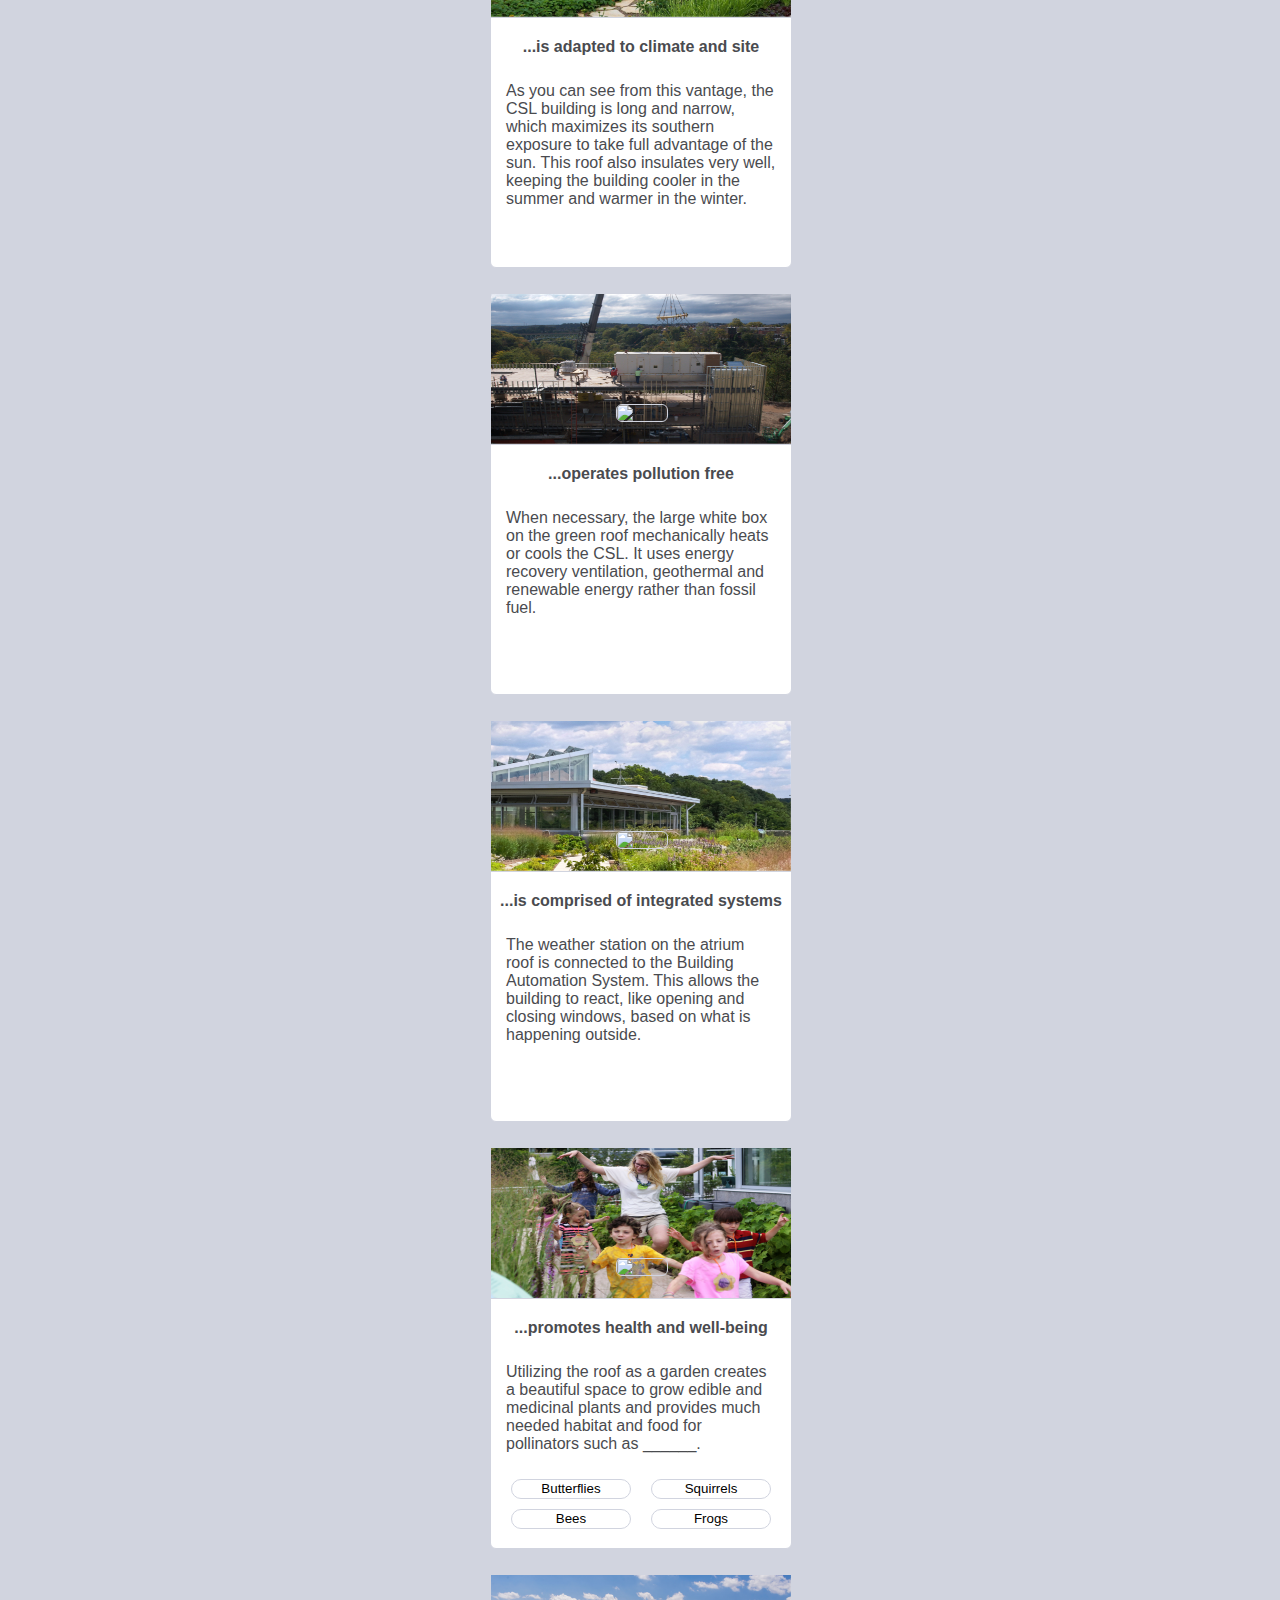
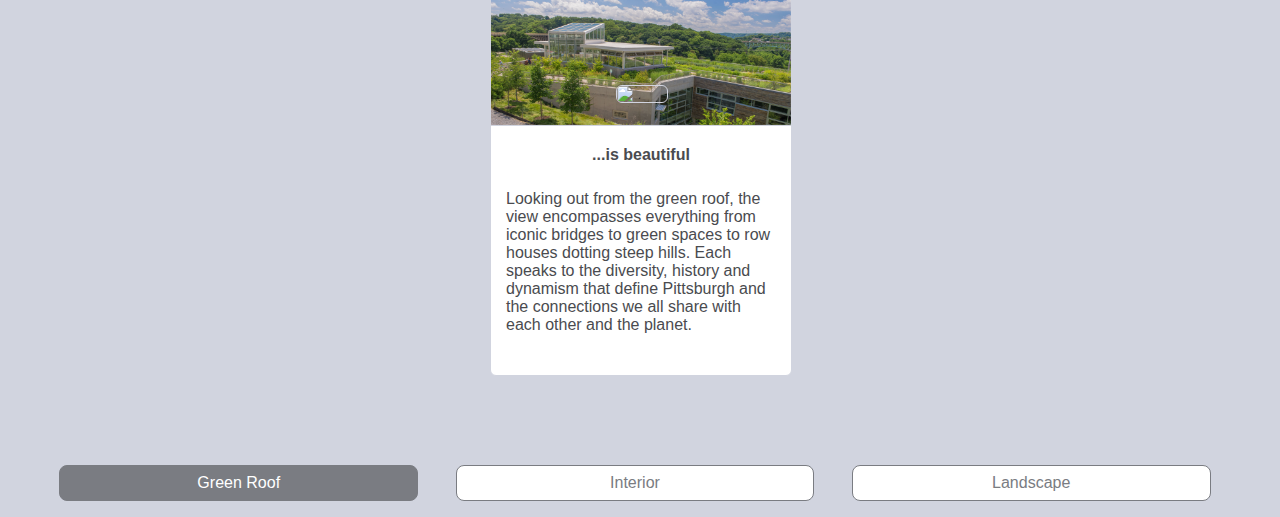
==== commit 5cf14444: "added images for greenroof" ====
--- a/greenroof.html
+++ b/greenroof.html
@@ -46,7 +46,7 @@
   <div class="list">
     <div class="topic animated slideInUp">
       <div class="topic_img">
-        <img class="bck_img" src="images/csl.jpg">
+        <img class="bck_img" src="images/sun-greenroof.png">
         <img class="icon" src="icons/sun_icon.png">
       </div>
       <h3>...is powered by the sun</h3>
@@ -54,7 +54,7 @@
     </div>
     <div class="topic animated slideInUp">
       <div class="topic_img">
-        <img class="bck_img" src="images/csl.jpg">
+        <img class="bck_img" src="images/water-greenroof.png">
         <img class="icon" src="icons/water_icon.png">
       </div>
       <h3>...harvests its own water</h3>
@@ -72,7 +72,7 @@
     </div>
     <div class="topic animated slideInUp">
       <div class="topic_img">
-        <img class="bck_img" src="images/csl.jpg">
+        <img class="bck_img" src="images/climate-greenroof.png">
         <img class="icon" src="icons/climate_icon.png">
       </div>
       <h3>...is adapted to climate and site</h3>
@@ -80,7 +80,7 @@
     </div>
     <div class="topic animated slideInUp">
       <div class="topic_img">
-        <img class="bck_img" src="images/csl.jpg">
+        <img class="bck_img" src="images/pollution-greenroof.png">
         <img class="icon" src="icons/pollution_icon.png">
       </div>
       <h3>...operates pollution free</h3>
@@ -88,7 +88,7 @@
     </div>
     <div class="topic animated slideInUp">
       <div class="topic_img">
-        <img class="bck_img" src="images/csl.jpg">
+        <img class="bck_img" src="images/systems-greenroof.png">
         <img class="icon" src="icons/systems_icon.png">
       </div>
       <h3>...is comprised of integrated systems</h3>
@@ -96,7 +96,7 @@
     </div>
     <div class="topic animated slideInUp">
       <div class="topic_img">
-        <img class="bck_img" src="images/csl.jpg">
+        <img class="bck_img" src="images/health-greenroof.png">
         <img class="icon" src="icons/health_icon.png">
       </div>
       <h3>...promotes health and well-being</h3>
@@ -114,7 +114,7 @@
     </div>
     <div class="topic animated slideInUp">
       <div class="topic_img">
-        <img class="bck_img" src="images/csl.jpg">
+        <img class="bck_img" src="images/beauty-greenroof.png">
         <img class="icon" src="icons/beauty_icon.png">
       </div>
       <h3>...is beautiful</h3>
